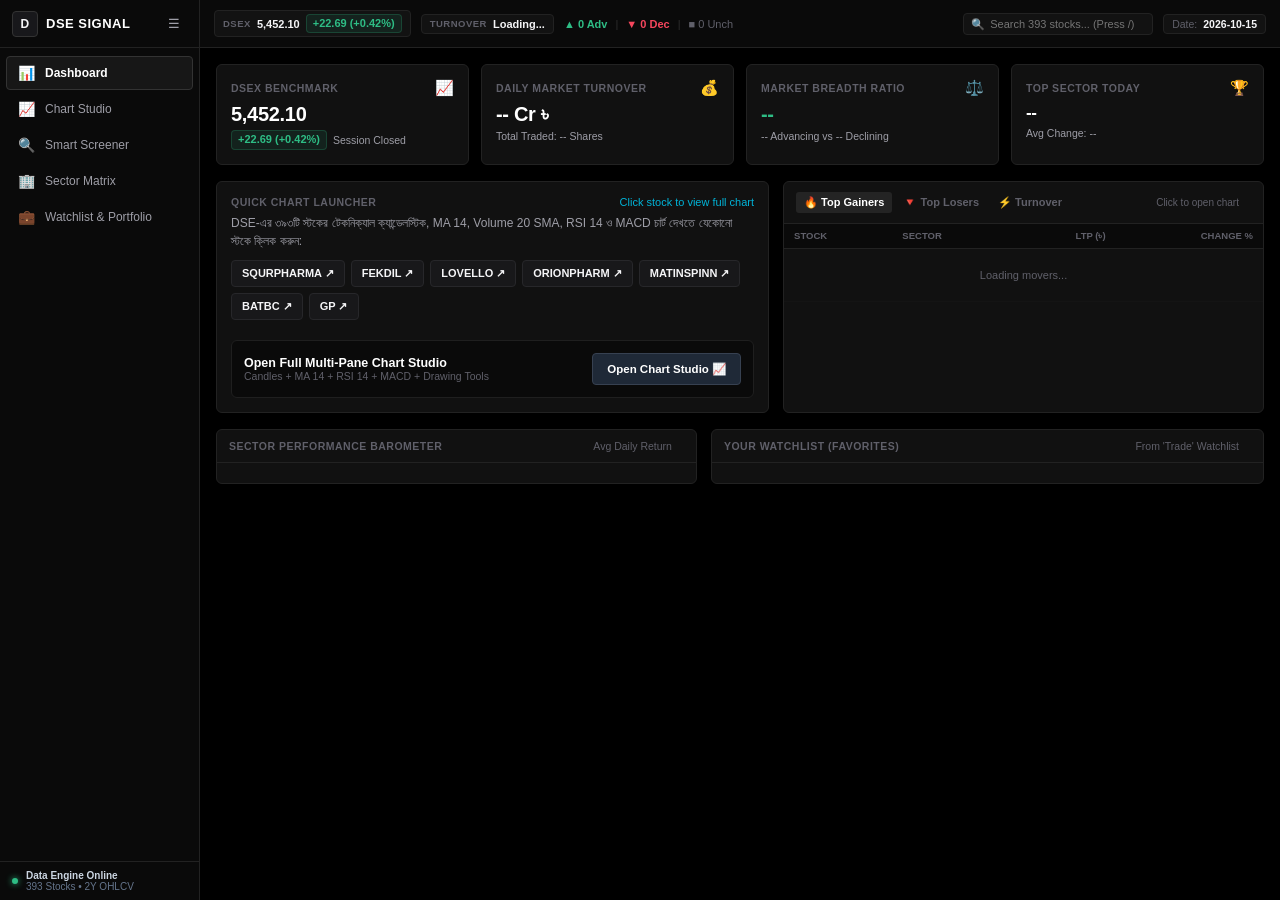
==== app/index.html @ 6538e246 "feat: initial commit - DSE Signal Pro institutional trading & charting platform" ====
<!DOCTYPE html>
<html lang="en">
<head>
  <meta charset="UTF-8">
  <meta name="viewport" content="width=device-width, initial-scale=1.0">
  <title>DSE Signal Pro — Analytics, Dashboard & Multi-Pane Charting</title>
  <link rel="stylesheet" href="css/style.css?v=16">
  <!-- Offline Standalone Lightweight Charts by TradingView -->
  <script src="js/lightweight-charts.standalone.production.js"></script>
</head>
<body>

  <!-- 1. Master Global Navigation Sidebar (Left) -->
  <aside class="sidebar" id="sidebar">
    <div class="sidebar-header">
      <div class="brand">
        <div class="brand-icon">D</div>
        <div class="brand-text">DSE SIGNAL</div>
      </div>
      <button class="collapse-btn" id="collapseBtn" title="Toggle Navigation Sidebar">☰</button>
    </div>

    <nav class="nav-menu">
      <!-- PAGE 1: DASHBOARD -->
      <div class="nav-item active" data-page="dashboard">
        <span class="nav-icon">📊</span>
        <span class="nav-text">Dashboard</span>
      </div>
      <!-- PAGE 2: CHART STUDIO -->
      <div class="nav-item" data-page="chart">
        <span class="nav-icon">📈</span>
        <span class="nav-text">Chart Studio</span>
      </div>
      <!-- PAGE 3: SMART SCREENER -->
      <div class="nav-item" data-page="screener">
        <span class="nav-icon">🔍</span>
        <span class="nav-text">Smart Screener</span>
      </div>
      <!-- PAGE 4: SECTOR MATRIX -->
      <div class="nav-item" data-page="sectors">
        <span class="nav-icon">🏢</span>
        <span class="nav-text">Sector Matrix</span>
      </div>
      <!-- PAGE 5: WATCHLIST & PORTFOLIO -->
      <div class="nav-item" data-page="portfolio">
        <span class="nav-icon">💼</span>
        <span class="nav-text">Watchlist & Portfolio</span>
      </div>
    </nav>

    <div class="sidebar-footer">
      <div class="status-dot"></div>
      <div class="footer-text">
        <span style="font-weight: 600; color: #cbd5e1;">Data Engine Online</span>
        <div style="font-size: 10px; color: #64748b;">393 Stocks • 2Y OHLCV</div>
      </div>
    </div>
  </aside>

  <!-- 2. Main Wrapper -->
  <div class="main-wrapper">
    
    <!-- Top Header Ribbon -->
    <header class="top-header">
      <div class="market-ribbon">
        <div class="pill-card">
          <span class="pill-title">DSEX</span>
          <span class="pill-val" id="dsexVal">5,452.10</span>
          <span class="pill-change green" id="dsexChange">+22.69 (+0.42%)</span>
        </div>

        <div class="pill-card">
          <span class="pill-title">TURNOVER</span>
          <span class="pill-val" id="turnoverVal">Loading...</span>
        </div>

        <div class="breadth-bar">
          <div class="breadth-item green">
            <span>▲</span> <span id="advCount">0</span> Adv
          </div>
          <span style="color: var(--border-light)">|</span>
          <div class="breadth-item red">
            <span>▼</span> <span id="decCount">0</span> Dec
          </div>
          <span style="color: var(--border-light)">|</span>
          <div class="breadth-item neutral">
            <span>■</span> <span id="unchCount">0</span> Unch
          </div>
        </div>
      </div>

      <div class="header-right">
        <div class="search-box">
          <span class="search-icon">🔍</span>
          <input type="text" id="globalSearch" placeholder="Search 393 stocks... (Press /)">
        </div>

        <!-- Right Watchlist Drawer Toggle Button (Only on Chart Page) -->
        <button class="drawer-toggle-btn" id="drawerToggleBtn" title="Hide/Unhide Right Watchlist Panel">
          <span>📑 Panel</span>
          <span id="drawerToggleIcon">⫸</span>
        </button>

        <div class="pill-card" style="font-size: 10.5px; padding: 3px 8px;">
          <span style="color: var(--text-dim);">Date:</span>
          <span style="font-weight: 600; color: var(--text-main);" id="marketDate">2026-10-15</span>
        </div>
      </div>
    </header>

    <!-- 3. Modular Content Area -->
    <main class="content-area">
      
      <!-- ========================================================
           PAGE 1: EXECUTIVE MARKET DASHBOARD
           ======================================================== -->
      <section class="page-view active" id="page-dashboard">
        <div class="dashboard-scrollable">
          
          <!-- Top Hero Stats Grid -->
          <div class="dash-hero-grid">
            <div class="dash-card">
              <div class="dash-card-header">
                <span class="dash-card-title">DSEX Benchmark</span>
                <span class="dash-card-icon">📈</span>
              </div>
              <div class="dash-card-value">5,452.10</div>
              <div class="dash-card-sub">
                <span class="pill-change green">+22.69 (+0.42%)</span>
                <span>Session Closed</span>
              </div>
            </div>

            <div class="dash-card">
              <div class="dash-card-header">
                <span class="dash-card-title">Daily Market Turnover</span>
                <span class="dash-card-icon">💰</span>
              </div>
              <div class="dash-card-value" id="cardTurnover">-- Cr ৳</div>
              <div class="dash-card-sub" id="cardVolume">Total Traded: -- Shares</div>
            </div>

            <div class="dash-card">
              <div class="dash-card-header">
                <span class="dash-card-title">Market Breadth Ratio</span>
                <span class="dash-card-icon">⚖️</span>
              </div>
              <div class="dash-card-value" id="cardRatio" style="color: var(--color-green);">--</div>
              <div class="dash-card-sub" id="cardBreadthDetail">-- Advancing vs -- Declining</div>
            </div>

            <div class="dash-card">
              <div class="dash-card-header">
                <span class="dash-card-title">Top Sector Today</span>
                <span class="dash-card-icon">🏆</span>
              </div>
              <div class="dash-card-value" id="cardTopSector" style="font-size: 17px;">--</div>
              <div class="dash-card-sub" id="cardTopSectorDetail">Avg Change: --</div>
            </div>
          </div>

          <!-- Middle Row: Market Overview & Top Movers -->
          <div class="dash-mid-grid">
            
            <!-- Quick Trend Banner / Jump to Chart Studio Card -->
            <div class="dash-card" style="display: flex; flex-direction: column; justify-content: space-between;">
              <div>
                <div class="dash-card-header">
                  <span class="dash-card-title">Quick Chart Launcher</span>
                  <span style="font-size: 11px; color: var(--color-ma14);">Click stock to view full chart</span>
                </div>
                <p style="font-size: 12px; color: var(--text-muted); margin-top: 4px; line-height: 1.5;">
                  DSE-এর ৩৯৩টি স্টকের টেকনিক্যাল ক্যান্ডেলস্টিক, MA 14, Volume 20 SMA, RSI 14 ও MACD চার্ট দেখতে যেকোনো স্টকে ক্লিক করুন:
                </p>
                <div class="quick-jump-pills" id="dashQuickPills">
                  <button class="dash-pill-btn" data-sym="SQURPHARMA">SQURPHARMA ↗</button>
                  <button class="dash-pill-btn" data-sym="FEKDIL">FEKDIL ↗</button>
                  <button class="dash-pill-btn" data-sym="LOVELLO">LOVELLO ↗</button>
                  <button class="dash-pill-btn" data-sym="ORIONPHARM">ORIONPHARM ↗</button>
                  <button class="dash-pill-btn" data-sym="MATINSPINN">MATINSPINN ↗</button>
                  <button class="dash-pill-btn" data-sym="BATBC">BATBC ↗</button>
                  <button class="dash-pill-btn" data-sym="GP">GP ↗</button>
                </div>
              </div>

              <div style="margin-top: 20px; padding: 12px; background: #0a0a0a; border: 1px solid #1f1f1f; border-radius: 6px; display: flex; justify-content: space-between; align-items: center;">
                <div>
                  <div style="font-size: 12.5px; font-weight: 700; color: #fff;">Open Full Multi-Pane Chart Studio</div>
                  <div style="font-size: 10.5px; color: var(--text-dim);">Candles + MA 14 + RSI 14 + MACD + Drawing Tools</div>
                </div>
                <button class="btn-primary" id="openChartStudioBtn">Open Chart Studio 📈</button>
              </div>
            </div>

            <!-- Top Movers Table Card -->
            <div class="dash-card" style="padding: 0;">
              <div class="movers-header">
                <div class="movers-tabs">
                  <button class="movers-tab active" data-tab="gainers">🔥 Top Gainers</button>
                  <button class="movers-tab" data-tab="losers">🔻 Top Losers</button>
                  <button class="movers-tab" data-tab="active">⚡ Turnover</button>
                </div>
                <span style="font-size: 10px; color: var(--text-dim); margin-right: 12px;">Click to open chart</span>
              </div>

              <div style="max-height: 290px; overflow-y: auto;">
                <table class="drawer-table">
                  <thead>
                    <tr>
                      <th>Stock</th>
                      <th>Sector</th>
                      <th style="text-align: right;">LTP (৳)</th>
                      <th style="text-align: right;">Change %</th>
                    </tr>
                  </thead>
                  <tbody id="dashMoversTableBody">
                    <tr><td colspan="4" style="text-align: center; color: var(--text-dim); padding: 20px;">Loading movers...</td></tr>
                  </tbody>
                </table>
              </div>
            </div>

          </div>

          <!-- Bottom Row: Sector Barometer + Favorites Watchlist -->
          <div class="dash-bottom-grid">
            
            <!-- Sector Barometer -->
            <div class="dash-card" style="padding: 0;">
              <div class="movers-header">
                <span class="dash-card-title">Sector Performance Barometer</span>
                <span style="font-size: 10.5px; color: var(--text-dim); margin-right: 12px;">Avg Daily Return</span>
              </div>
              <div style="max-height: 250px; overflow-y: auto;" id="sectorsBarList">
                <!-- Injected via JavaScript -->
              </div>
            </div>

            <!-- Favorites Watchlist Grid -->
            <div class="dash-card" style="padding: 0;">
              <div class="movers-header">
                <span class="dash-card-title">Your Watchlist (Favorites)</span>
                <span style="font-size: 10.5px; color: var(--text-dim); margin-right: 12px;">From 'Trade' Watchlist</span>
              </div>
              <div class="fav-grid" id="favoritesGrid">
                <!-- Injected via JavaScript -->
              </div>
            </div>

          </div>

        </div>
      </section>

      <!-- ========================================================
           PAGE 2: EXACT STOCKNOW-STYLE MULTI-PANE CHART STUDIO
           ======================================================== -->
      <section class="page-view" id="page-chart">
        <div class="stocknow-workspace">
          
          <!-- Drawing Toolbar (Vertical Rail on Left of Chart - StockNow Style) -->
          <div class="chart-draw-toolbar" id="drawToolbar">
            <button class="draw-btn active" data-tool="crosshair" title="Crosshair [┼]">┼</button>
            <button class="draw-btn" data-tool="trendline" title="Trend Line [╱]">╱</button>
            <button class="draw-btn" data-tool="horzline" title="Horizontal Line [―]">―</button>
            <button class="draw-btn" data-tool="fib" title="Pitchfork / Fibonacci [⋔]">⋔</button>
            <button class="draw-btn" data-tool="brush" title="Brush / Box [🖌️]">🖌️</button>
            <button class="draw-btn" data-tool="text" title="Text Annotation [T]">T</button>
            <button class="draw-btn" data-tool="measure" title="Measure Ruler [📏]">📏</button>
            <button class="draw-btn" data-tool="zoom" title="Zoom In [🔍]">🔍</button>
            <div class="draw-divider"></div>
            <button class="draw-btn" id="magnetBtn" title="Magnet Mode [🧲]">🧲</button>
            <button class="draw-btn" id="lockBtn" title="Lock All [🔒]">🔒</button>
            <button class="draw-btn" id="hideDrawBtn" title="Hide Drawings [👁️]">👁️</button>
            <button class="draw-btn" id="clearDrawBtn" title="Clear All Drawings [🗑️]">🗑️</button>
          </div>

          <!-- Main Multi-Pane Chart Stage -->
          <div class="chart-main-stage">
            
            <!-- Top Readout Bar (StockNow Style) -->
            <div class="chart-header-bar">
              <div class="chart-symbol-group">
                <span class="symbol-badge" id="chartSymbol">GP</span>
                <span class="pill-change green" id="chartBadge">--</span>
                <span class="interval-badge" id="chartTimeframeTag">D</span>
                <span style="font-size: 13px; color: var(--text-dim); cursor: pointer;" title="Compare Symbol">+</span>
                <span style="font-size: 13px; color: var(--text-dim); cursor: pointer;" title="Candle Style">🕯️</span>
                <span style="font-size: 11px; color: #cbd5e1; background: #1a1a1a; padding: 2px 8px; border-radius: 4px; border: 1px solid #282828; cursor: pointer;"><i>fx</i> Indicators</span>
                <span style="font-size: 10.5px; color: var(--text-dim); cursor: pointer;">Unadjusted</span>
                <span style="font-size: 10px; background: rgba(34, 197, 94, 0.2); color: #4ade80; border: 1px solid rgba(34, 197, 94, 0.3); padding: 2px 8px; border-radius: 12px; font-weight: 600;">Skill Test</span>
              </div>

              <!-- Timeframe Selector -->
              <div class="tf-selector">
                <button class="tf-btn" data-range="1M">1M</button>
                <button class="tf-btn" data-range="3M">3M</button>
                <button class="tf-btn" data-range="6M">6M</button>
                <button class="tf-btn" data-range="1Y">1Y</button>
                <button class="tf-btn active" data-range="ALL">ALL (2Y)</button>
              </div>
            </div>

            <!-- Analyst 6-Pillar Decision Deck (StockNow & Institutional Grade) -->
            <div class="chart-analyst-deck" id="chartAnalystDeck">
              <div class="deck-left">
                <span class="deck-label">ANALYST VERDICT:</span>
                <span class="verdict-badge verdict-wait" id="deckVerdictBadge">⏳ WAIT</span>
                <span class="badge-cat badge-cat-a" id="deckCategoryBadge">CAT A</span>
                <div class="deck-plan" id="deckTradePlan">
                  <span class="plan-item">Entry: <b id="deckEntry">--</b></span>
                  <span class="plan-item sl">SL: <b id="deckSL">--</b></span>
                  <span class="plan-item t1">T1: <b id="deckT1">--</b></span>
                  <span class="plan-item rrr">RRR: <b id="deckRRR">--</b></span>
                </div>
              </div>
              <div class="deck-center" id="deckRationaleBlock" title="Click to view full 6-pillar analysis">
                <span class="rationale-text" id="deckRationaleBn">মার্কেট ও সেক্টর অনুযায়ী প্রাতিষ্ঠানিক অ্যানালিসিস লোড হচ্ছে...</span>
              </div>
              <div class="deck-right">
                <button class="deck-action-btn active" id="togglePlanLinesBtn" title="Toggle Stop-Loss & Target Guide Lines on Chart">🎯 Trade Lines: ON</button>
              </div>
            </div>

            <!-- 3 Stacked Synchronized Chart Panes -->
            <div class="panes-stack-container" id="panesStack">
              
              <!-- Pane 1: Main Candlestick + MA 14 + Volume & Volume 20 SMA -->
              <div class="pane-wrapper" id="panePriceWrapper">
                <!-- Floating StockNow In-Canvas Legend -->
                <div class="pane-legend" id="legendPrice">
                  <div class="legend-line-1">
                    <span class="legend-sym" id="legSymbol">GP</span>
                    <span class="legend-source">• StockNow • 1D</span>
                    <span class="legend-dot green" id="legDot">●</span>
                    <span>O <b id="legO">--</b></span>
                    <span>H <b id="legH">--</b></span>
                    <span>L <b id="legL">--</b></span>
                    <span>C <b id="legC">--</b></span>
                    <span class="pill-change green" id="legChgBadge">--</span>
                    <span>Vol <b id="legVol">--</b></span>
                  </div>
                  <div class="legend-line-2">
                    <span style="color: #64748b;">Volume 20 SMA</span>
                    <span style="color: #26a69a; font-weight: 600;" id="legVolVal">--</span>
                    <span style="color: #00b4d8; font-weight: 600;" id="legVolSMA">--</span>
                  </div>
                  <div class="legend-line-3">
                    <span style="color: #64748b;">MA 14 close 0</span>
                    <span style="color: #00b4d8; font-weight: 600;" id="legMA14">--</span>
                  </div>
                </div>

                <div class="pane-canvas" id="canvasPrice"></div>
                <!-- Drawing Overlay Canvas -->
                <canvas id="drawingCanvas"></canvas>
              </div>

              <!-- Horizontal Resizer Splitter: Price & RSI -->
              <div class="pane-resizer" id="resizerPriceRSI" data-resizer="price-rsi" title="Drag to resize Price and RSI charts"></div>

              <!-- Pane 2: RSI 14 Panel -->
              <div class="pane-wrapper" id="paneRSIWrapper">
                <div class="pane-legend" id="legendRSI">
                  <div class="legend-line-1">
                    <span style="color: #ab47bc; font-weight: 700;">RSI 14</span>
                    <span style="color: #ab47bc; font-weight: 700;" id="legRSI">--</span>
                    <span style="color: #475569; font-size: 10px;">[70.00 Overbought / 30.00 Oversold]</span>
                  </div>
                </div>
                <div class="pane-canvas" id="canvasRSI"></div>
              </div>

              <!-- Horizontal Resizer Splitter: RSI & MACD -->
              <div class="pane-resizer" id="resizerRSIMACD" data-resizer="rsi-macd" title="Drag to resize RSI and MACD charts"></div>

              <!-- Pane 3: MACD (12, 26, 9 EMA) Panel -->
              <div class="pane-wrapper" id="paneMACDWrapper">
                <div class="pane-legend" id="legendMACD">
                  <div class="legend-line-1">
                    <span style="color: #94a3b8; font-weight: 600;">MACD 12 26 close 9 EMA EMA</span>
                    <span style="color: #26a69a; font-weight: 700;" id="legMACDHist">--</span>
                    <span style="color: #2962ff; font-weight: 700;" id="legMACDLine">--</span>
                    <span style="color: #ff6d00; font-weight: 700;" id="legMACDSig">--</span>
                  </div>
                </div>
                <div class="pane-canvas" id="canvasMACD"></div>
              </div>

            </div>

          </div>

          <!-- Vertical Resizer Handle for Watchlist Drawer -->
          <div class="drawer-resizer" id="drawerResizer" title="Drag to resize Watchlist drawer"></div>

          <!-- Right Interactive Market Drawer (StockNow Favorites) -->
          <aside class="market-drawer" id="marketDrawer">
            <!-- Header matching Image 2 -->
            <div style="padding: 10px 14px; border-bottom: 1px solid var(--border-color); background: #0e0e10; display: flex; justify-content: space-between; align-items: center;">
              <div style="display: flex; align-items: center; gap: 6px;">
                <span style="color: #ef4444; font-size: 13px;">❤️</span>
                <span style="font-weight: 700; color: #fff; font-size: 13px;">Favorites</span>
              </div>
              <select id="drawerFolderSelect" class="screener-select" style="padding: 3px 6px; font-size: 11px;">
                <option value="Trade">Trade ▾</option>
                <option value="up trend">up trend ▾</option>
                <option value="SME">SME ▾</option>
                <option value="AI Watchlist">AI Watchlist ▾</option>
              </select>
            </div>

            <div style="padding: 4px 14px; background: #0a0a0c; font-size: 10px; color: var(--text-dim); border-bottom: 1px solid #1a1a1a;">
              <span>trading stock</span>
            </div>

            <!-- Drawer Tabs -->
            <div class="drawer-tabs">
              <button class="drawer-tab active" data-tab="favorites">Favorites</button>
              <button class="drawer-tab" data-tab="gainers">Gainers</button>
              <button class="drawer-tab" data-tab="active">Turnover</button>
              <button class="drawer-tab" data-tab="all">All 393</button>
            </div>

            <div class="drawer-content">
              <table class="drawer-table">
                <thead id="drawerTableHead">
                  <tr>
                    <th>Code</th>
                    <th>Sector</th>
                    <th style="text-align: right;">Last (৳)</th>
                    <th style="text-align: right;">Ch%</th>
                  </tr>
                </thead>
                <tbody id="drawerTableBody">
                  <tr><td colspan="4" style="text-align: center; color: var(--text-dim); padding: 30px;">Loading market list...</td></tr>
                </tbody>
              </table>
            </div>

            <!-- Bottom Folder Links matching Image 2 -->
            <div style="padding: 8px 12px; background: #0c0c0e; border-top: 1px solid #1a1a1a; display: flex; flex-direction: column; gap: 4px; font-size: 10.5px; color: var(--text-dim);">
              <span style="cursor: pointer;" class="drawer-subfolder" data-f="up trend">📁 up trend</span>
              <span style="cursor: pointer;" class="drawer-subfolder" data-f="SME">📁 SME</span>
              <span style="cursor: pointer;" class="drawer-subfolder" data-f="AI Watchlist">📁 AI Watchlist</span>
            </div>
          </aside>

        </div>
      </section>

      <!-- PAGE 3: SMART SCREENER -->
      <section class="page-view" id="page-screener">
        <div class="screener-scrollable">
          
          <!-- Header Banner -->
          <div class="screener-header-card">
            <div class="screener-title-block">
              <h1><span>🔍</span> Smart Screener & Strategy Scanner</h1>
              <p>DSE-এর ৩৯৩টি লিস্টেড স্টকের রিয়েল-টাইম টেকনিক্যাল স্ট্র্যাটেজি স্ক্যানার — MACD, RSI, Volume Surge ও Moving Average ফিল্টার</p>
            </div>
            <button class="btn-primary" id="refreshScreenerBtn" style="font-size: 11px; padding: 6px 12px;">🔄 Refresh Scanner</button>
          </div>

          <!-- Strategy Quick Filters Grid (Analyst Verdicts & Core Strategies) -->
          <div class="screener-stats-grid">
            <div class="strategy-card active" data-strategy="all">
              <div class="strategy-header">
                <span class="strategy-title">All Stocks</span>
                <span>📋</span>
              </div>
              <div class="strategy-count" id="countAll">392</div>
              <div class="strategy-desc">Total DSE Master Universe</div>
            </div>

            <div class="strategy-card" data-strategy="BUY_SETUP" style="border-left: 3px solid #2ebd85;">
              <div class="strategy-header">
                <span class="strategy-title" style="color: #2ebd85;">🟢 BUY SETUP</span>
                <span>🔥</span>
              </div>
              <div class="strategy-count" id="countBuySetup" style="color: #2ebd85;">0</div>
              <div class="strategy-desc">RRR ≥ 1:2.0 • Non-Z • Confluence</div>
            </div>

            <div class="strategy-card" data-strategy="WAIT" style="border-left: 3px solid #fbbf24;">
              <div class="strategy-header">
                <span class="strategy-title" style="color: #fbbf24;">⏳ WAIT / MONITOR</span>
                <span>👀</span>
              </div>
              <div class="strategy-count" id="countWait" style="color: #fbbf24;">0</div>
              <div class="strategy-desc">Overbought / Awaiting Dip</div>
            </div>

            <div class="strategy-card" data-strategy="AVOID" style="border-left: 3px solid #f6465d;">
              <div class="strategy-header">
                <span class="strategy-title" style="color: #f6465d;">⛔ AVOID</span>
                <span>🛑</span>
              </div>
              <div class="strategy-count" id="countAvoid" style="color: #f6465d;">0</div>
              <div class="strategy-desc">Z-Category & Bearish Traps</div>
            </div>

            <div class="strategy-card" data-strategy="CAT_A">
              <div class="strategy-header">
                <span class="strategy-title">🏛️ Category A</span>
                <span>💎</span>
              </div>
              <div class="strategy-count" id="countCatA" style="color: #818cf8;">0</div>
              <div class="strategy-desc">Top Fundamental Quality (≥10% Div)</div>
            </div>

            <div class="strategy-card" data-strategy="VOL_SURGE">
              <div class="strategy-header">
                <span class="strategy-title">Volume Surge</span>
                <span>🚀</span>
              </div>
              <div class="strategy-count" id="countVolSurge" style="color: #fb923c;">0</div>
              <div class="strategy-desc">≥ 1.8x of 20-Day Vol SMA</div>
            </div>
          </div>

          <!-- Controls & Filters Bar -->
          <div class="screener-controls-bar">
            <div class="screener-filters-group">
              <input type="text" id="screenerSearchInput" class="screener-input" placeholder="Search symbol or company name...">
              
              <select id="screenerSectorSelect" class="screener-select">
                <option value="ALL">All Sectors (22)</option>
              </select>

              <select id="screenerVerdictSelect" class="screener-select">
                <option value="ALL">All Analyst Verdicts</option>
                <option value="BUY SETUP">🟢 BUY SETUP Only</option>
                <option value="WAIT">⏳ WAIT Only</option>
                <option value="AVOID">⛔ AVOID Only</option>
              </select>

              <select id="screenerCategorySelect" class="screener-select">
                <option value="ALL">All Categories (A/B/Z)</option>
                <option value="A">Category A (High Quality)</option>
                <option value="B">Category B (Regular)</option>
                <option value="Z">Category Z (Disqualified)</option>
              </select>

              <select id="screenerSortSelect" class="screener-select">
                <option value="turnover">Sort: Highest Turnover</option>
                <option value="rrr_desc">Sort: Highest RRR Ratio</option>
                <option value="vol_ratio">Sort: Volume Surge Ratio</option>
                <option value="change_desc">Sort: Top Gainers (%)</option>
                <option value="change_asc">Sort: Top Losers (%)</option>
                <option value="rsi_asc">Sort: RSI Low → High</option>
                <option value="symbol">Sort: Symbol (A-Z)</option>
              </select>
            </div>

            <div class="screener-match-badge" id="screenerMatchBadge">
              Showing <b id="matchCount">--</b> of <b id="totalScreenerCount">--</b> stocks
            </div>
          </div>

          <!-- Interactive Screener Data Table -->
          <div class="screener-table-container">
            <table class="screener-table">
              <thead>
                <tr>
                  <th style="width: 150px;">Security</th>
                  <th>Verdict</th>
                  <th style="min-width: 170px;">Trade Plan (Entry | SL | T1)</th>
                  <th style="text-align: center;">RRR</th>
                  <th>Sector</th>
                  <th style="text-align: right;">LTP (৳)</th>
                  <th style="text-align: right;">Change %</th>
                  <th style="text-align: right;">Vol Ratio</th>
                  <th style="text-align: right;">Turnover (Cr)</th>
                  <th style="text-align: right;">RSI (14)</th>
                  <th style="min-width: 220px;">Institutional Rationale (বাংলা)</th>
                  <th style="text-align: center;">Action</th>
                </tr>
              </thead>
              <tbody id="screenerTableBody">
                <tr>
                  <td colspan="12" style="text-align: center; color: var(--text-dim); padding: 40px;">
                    Running 6-pillar algorithmic scanner...
                  </td>
                </tr>
              </tbody>
            </table>
          </div>

        </div>
      </section>

      <!-- PAGE 4: SECTOR MATRIX & DEEP DIVE -->
      <section class="page-view" id="page-sectors">
        <div class="sectors-scrollable">
          
          <!-- Hero Header Card -->
          <div class="sectors-hero-card">
            <div class="sectors-title-block">
              <h1><span>🏢</span> Sector Matrix & Deep Dive</h1>
              <p>DSE-এর ২২টি খাতের রিয়েল-টাইম পারফরম্যান্স হিটম্যাপ ও সেক্টর-ওয়াইজ পিয়ার স্টক বিশ্লেষণ</p>
            </div>

            <div style="display: flex; align-items: center; gap: 10px;">
              <span style="font-size: 11px; color: var(--text-dim);">Sort Sectors:</span>
              <select id="sectorMatrixSort" class="screener-select" style="min-width: 170px;">
                <option value="turnover">Highest Turnover (Cr)</option>
                <option value="gainers">Best Daily Return (%)</option>
                <option value="losers">Most Declining (%)</option>
                <option value="count">Most Securities Listed</option>
              </select>
            </div>
          </div>

          <!-- Sector Matrix 22 Tiles Grid -->
          <div class="sector-matrix-grid" id="sectorMatrixGrid">
            <!-- Dynamically populated via JS -->
          </div>

          <!-- Selected Sector Deep Dive Drilldown Table -->
          <div class="sector-drilldown-card" id="sectorDrilldownSection">
            <div class="sector-drilldown-header">
              <div>
                <div class="sector-drilldown-title" id="drilldownSectorTitle">
                  <span>🏢</span>
                  <span id="drilldownSectorName">Pharmaceuticals & Chemicals</span>
                  <span class="pill-change green" id="drilldownSectorBadge">+0.85%</span>
                </div>
                <div class="sector-drilldown-meta" style="margin-top: 5px;">
                  <span>Securities: <b id="drilldownCount">--</b></span>
                  <span>Turnover: <b id="drilldownTurnover">-- Cr ৳</b></span>
                  <span>Breadth: <b id="drilldownBreadth">-- Adv / -- Dec</b></span>
                </div>
              </div>

              <!-- In-sector stock search -->
              <div style="display: flex; align-items: center; gap: 8px;">
                <input type="text" id="drilldownSearch" class="screener-input" placeholder="Search stocks in this sector..." style="min-width: 220px;">
              </div>
            </div>

            <!-- In-Sector Stocks Table -->
            <div style="overflow-x: auto;">
              <table class="screener-table">
                <thead>
                  <tr>
                    <th style="width: 180px;">Stock</th>
                    <th style="text-align: right;">LTP (৳)</th>
                    <th style="text-align: right;">Change %</th>
                    <th style="text-align: right;">Volume</th>
                    <th style="text-align: right;">Turnover (Cr)</th>
                    <th style="text-align: right;">RSI (14)</th>
                    <th style="text-align: right;">MA 14 (৳)</th>
                    <th>Signals</th>
                    <th style="text-align: center;">Action</th>
                  </tr>
                </thead>
                <tbody id="drilldownTableBody">
                  <tr>
                    <td colspan="9" style="text-align: center; color: var(--text-dim); padding: 30px;">
                      Select a sector above to view its stocks.
                    </td>
                  </tr>
                </tbody>
              </table>
            </div>
          </div>

        </div>
      </section>

      <!-- PAGE 5: WATCHLIST & PORTFOLIO MANAGER -->
      <section class="page-view" id="page-portfolio">
        <div class="portfolio-scrollable">
          
          <!-- Top Switcher & Header Bar -->
          <div class="sectors-hero-card">
            <div class="sectors-title-block">
              <h1><span>💼</span> Watchlist & Portfolio Manager</h1>
              <p>আপনার কাস্টম ওয়াচলিস্ট ফোল্ডার (Trade, up trend, SME, AI Watchlist) ও লাইভ পোর্টফোলিও ট্র্যাকার</p>
            </div>

            <!-- Subnav Tabs -->
            <div class="portfolio-subnav">
              <button class="portfolio-subnav-btn active" id="tabWatchlistsBtn" data-view="watchlists">📋 My Watchlists</button>
              <button class="portfolio-subnav-btn" id="tabPortfolioBtn" data-view="portfolio">💼 Portfolio Tracker</button>
            </div>
          </div>

          <!-- ==============================================
               SUB-VIEW 1: CUSTOM WATCHLIST FOLDERS
               ============================================== -->
          <div id="viewWatchlistsContainer" style="display: flex; flex-direction: column; gap: 14px;">
            
            <!-- Folder Selector Row -->
            <div style="background: #111; border: 1px solid var(--border-color); border-radius: 6px; padding: 12px 16px; display: flex; justify-content: space-between; align-items: center; flex-wrap: wrap; gap: 10px;">
              <div class="folder-tabs-row" id="watchlistFoldersRow">
                <!-- Dynamically populated folder tabs: Trade, up trend, SME, AI Watchlist -->
              </div>

              <!-- Add Stock to Current Folder -->
              <div style="display: flex; align-items: center; gap: 8px;">
                <input type="text" id="addStockInput" class="screener-input" placeholder="Type symbol to add (e.g. SQURPHARMA)..." style="min-width: 240px; text-transform: uppercase;">
                <button class="btn-primary" id="addStockBtn" style="font-size: 11px; padding: 6px 12px;">+ Add to Folder</button>
              </div>
            </div>

            <!-- Folder Table Container -->
            <div class="screener-table-container">
              <div style="padding: 10px 14px; background: #141414; border-bottom: 1px solid var(--border-color); display: flex; justify-content: space-between; align-items: center;">
                <div style="font-size: 12px; font-weight: 700; color: #fff;" id="activeFolderNameTitle">Folder: Trade</div>
                <div style="font-size: 11px; color: var(--text-dim);" id="activeFolderStockCount">0 Stocks</div>
              </div>

              <div style="overflow-x: auto;">
                <table class="screener-table">
                  <thead>
                    <tr>
                      <th style="width: 170px;">Security</th>
                      <th>Sector</th>
                      <th style="text-align: right;">LTP (৳)</th>
                      <th style="text-align: right;">Change %</th>
                      <th style="text-align: right;">Volume</th>
                      <th style="text-align: right;">Turnover (Cr)</th>
                      <th style="text-align: right;">RSI (14)</th>
                      <th style="text-align: right;">MA 14 (৳)</th>
                      <th>Signals</th>
                      <th style="text-align: center; width: 130px;">Action</th>
                    </tr>
                  </thead>
                  <tbody id="watchlistTableBody">
                    <tr><td colspan="10" style="text-align: center; color: var(--text-dim); padding: 30px;">Loading watchlist...</td></tr>
                  </tbody>
                </table>
              </div>
            </div>

          </div>

          <!-- ==============================================
               SUB-VIEW 2: PORTFOLIO & HOLDINGS TRACKER
               ============================================== -->
          <div id="viewPortfolioContainer" style="display: none; flex-direction: column; gap: 14px;">
            
            <!-- Hero Stats Grid -->
            <div class="portfolio-hero-grid">
              <div class="dash-card">
                <div class="dash-card-header">
                  <span class="dash-card-title">Portfolio Value</span>
                  <span class="dash-card-icon">💰</span>
                </div>
                <div class="dash-card-value" id="portTotalValue">৳ 0.00</div>
                <div class="dash-card-sub" id="portStockCount">0 Holdings Active</div>
              </div>

              <div class="dash-card">
                <div class="dash-card-header">
                  <span class="dash-card-title">Total Invested Cost</span>
                  <span class="dash-card-icon">🏦</span>
                </div>
                <div class="dash-card-value" id="portTotalCost">৳ 0.00</div>
                <div class="dash-card-sub">Principal Capital</div>
              </div>

              <div class="dash-card">
                <div class="dash-card-header">
                  <span class="dash-card-title">Unrealized Gain / Loss</span>
                  <span class="dash-card-icon">📊</span>
                </div>
                <div class="dash-card-value" id="portTotalProfit">৳ 0.00</div>
                <div class="dash-card-sub" id="portProfitPct">0.00% Overall</div>
              </div>

              <div class="dash-card">
                <div class="dash-card-header">
                  <span class="dash-card-title">Today's Daily Return</span>
                  <span class="dash-card-icon">⚡</span>
                </div>
                <div class="dash-card-value" id="portDailyProfit">৳ 0.00</div>
                <div class="dash-card-sub" id="portDailyPct">Based on today's session</div>
              </div>
            </div>

            <!-- Add Holding Form Bar -->
            <div class="holding-input-card">
              <span style="font-size: 11.5px; font-weight: 700; color: #fff;">+ Add Stock Holding:</span>
              <input type="text" id="holdingSymbolInput" class="screener-input" placeholder="Symbol (e.g. SQURPHARMA)" style="width: 170px; text-transform: uppercase;">
              <input type="number" id="holdingBuyPriceInput" class="screener-input" placeholder="Buy Price (৳)" style="width: 130px;" step="0.1">
              <input type="number" id="holdingQtyInput" class="screener-input" placeholder="Quantity (Shares)" style="width: 140px;" step="1">
              <button class="btn-primary" id="addHoldingBtn" style="font-size: 11px; padding: 6px 14px;">+ Record Buy</button>
            </div>

            <!-- Holdings Table Container -->
            <div class="screener-table-container">
              <div style="padding: 10px 14px; background: #141414; border-bottom: 1px solid var(--border-color); display: flex; justify-content: space-between; align-items: center;">
                <div style="font-size: 12px; font-weight: 700; color: #fff;">Current Portfolio Holdings</div>
                <div style="font-size: 10.5px; color: var(--text-dim);">Live prices synced with DSE master feed</div>
              </div>

              <div style="overflow-x: auto;">
                <table class="screener-table">
                  <thead>
                    <tr>
                      <th style="width: 160px;">Stock</th>
                      <th style="text-align: right;">Buy Price (৳)</th>
                      <th style="text-align: right;">Shares</th>
                      <th style="text-align: right;">Cost (৳)</th>
                      <th style="text-align: right;">LTP (৳)</th>
                      <th style="text-align: right;">Market Value (৳)</th>
                      <th style="text-align: right;">Unrealized P/L (৳)</th>
                      <th style="text-align: right;">Return (%)</th>
                      <th style="text-align: center; width: 120px;">Action</th>
                    </tr>
                  </thead>
                  <tbody id="holdingsTableBody">
                    <tr><td colspan="9" style="text-align: center; color: var(--text-dim); padding: 30px;">No holdings added yet.</td></tr>
                  </tbody>
                </table>
              </div>
            </div>

          </div>

        </div>
      </section>

    </main>
  </div>

  <script src="js/app.js?v=16"></script>
</body>
</html>
---- app/css/style.css ----
:root {
  /* Ultra-sleek Black & Ash (Charcoal) Minimalist Palette */
  --bg-primary: #000000;       /* Pure Black */
  --bg-secondary: #0a0a0a;     /* Deep Ash / Black */
  --bg-card: #121212;          /* Matte Charcoal Card */
  --bg-hover: #1a1a1a;         /* Subtle Ash Hover */
  --border-color: #222222;     /* Crisp Dark Ash Border */
  --border-light: #2e2e2e;     /* Light Ash Border */
  
  --text-main: #f5f5f7;        /* Crisp Ash White */
  --text-muted: #9e9ea7;       /* Medium Ash */
  --text-dim: #60606a;         /* Deep Ash */
  
  /* Refined Institutional Color Palette (Soothing & Balanced on Pure Black) */
  --color-green: #2ebd85;        /* Soothing Emerald Mint (Never piercing or neon) */
  --color-green-glow: rgba(46, 189, 133, 0.10); /* Soft subtle wash */
  --color-green-border: rgba(46, 189, 133, 0.22);
  
  --color-red: #f6465d;          /* Soothing Coral Rose (Never harsh or jarring) */
  --color-red-glow: rgba(246, 70, 93, 0.10);   /* Soft subtle wash */
  --color-red-border: rgba(246, 70, 93, 0.22);
  
  --color-ma14: #00b4d8;       /* StockNow Cyan MA 14 */
  --color-volsma: #38bdf8;     /* Cyan Volume SMA 20 */
  --color-rsi: #a855f7;        /* Purple RSI 14 */
  --color-macd: #3b82f6;       /* Blue MACD Line */
  --color-signal: #f97316;     /* Orange Signal Line */
  --color-hist-pos: #22d3ee;   /* Teal Cyan MACD Histogram Positive */
  --color-hist-neg: #f43f5e;   /* Red MACD Histogram Negative */
  
  --sidebar-width: 200px;
  --sidebar-collapsed-width: 56px;
  --header-height: 48px;
  --transition-fast: 0.15s ease;
}

* {
  margin: 0;
  padding: 0;
  box-sizing: border-box;
}

body {
  font-family: -apple-system, BlinkMacSystemFont, "Segoe UI", Roboto, "Helvetica Neue", Arial, sans-serif;
  background-color: var(--bg-primary);
  color: var(--text-main);
  height: 100vh;
  overflow: hidden;
  display: flex;
}

/* 1. Global Navigation Sidebar (Left) */
.sidebar {
  width: var(--sidebar-width);
  background-color: var(--bg-secondary);
  border-right: 1px solid var(--border-color);
  display: flex;
  flex-direction: column;
  transition: width var(--transition-fast);
  z-index: 100;
  user-select: none;
}

.sidebar.collapsed {
  width: var(--sidebar-collapsed-width);
}

.sidebar-header {
  height: var(--header-height);
  display: flex;
  align-items: center;
  justify-content: space-between;
  padding: 0 12px;
  border-bottom: 1px solid var(--border-color);
  background-color: var(--bg-secondary);
}

.brand {
  display: flex;
  align-items: center;
  gap: 8px;
  font-weight: 700;
  font-size: 13px;
  letter-spacing: 0.5px;
  color: #fff;
}

.brand-icon {
  width: 26px;
  height: 26px;
  background: #18181b;
  border: 1px solid #333;
  border-radius: 4px;
  display: flex;
  align-items: center;
  justify-content: center;
  font-weight: 800;
  font-size: 12px;
  color: #f5f5f7;
}

.sidebar.collapsed .brand-text {
  display: none;
}

.collapse-btn {
  background: transparent;
  border: 1px solid transparent;
  color: var(--text-muted);
  cursor: pointer;
  padding: 4px 6px;
  border-radius: 4px;
  font-size: 13px;
}

.collapse-btn:hover {
  background: var(--bg-hover);
  color: #fff;
}

.nav-menu {
  flex: 1;
  padding: 8px 6px;
  display: flex;
  flex-direction: column;
  gap: 2px;
}

.nav-item {
  display: flex;
  align-items: center;
  gap: 10px;
  padding: 8px 10px;
  border-radius: 4px;
  color: var(--text-muted);
  text-decoration: none;
  font-size: 12px;
  font-weight: 500;
  cursor: pointer;
  transition: all var(--transition-fast);
  border: 1px solid transparent;
}

.nav-item:hover {
  background-color: var(--bg-hover);
  color: #fff;
}

.nav-item.active {
  background-color: #171717;
  color: #ffffff;
  border-color: #333333;
  font-weight: 600;
}

.nav-icon {
  font-size: 14px;
  width: 18px;
  display: flex;
  justify-content: center;
}

.sidebar.collapsed .nav-text {
  display: none;
}

.sidebar-footer {
  padding: 8px 12px;
  border-top: 1px solid var(--border-color);
  font-size: 10px;
  color: var(--text-dim);
  display: flex;
  align-items: center;
  gap: 8px;
}

.status-dot {
  width: 6px;
  height: 6px;
  background-color: var(--color-green);
  border-radius: 50%;
  box-shadow: 0 0 6px var(--color-green);
}

.sidebar.collapsed .footer-text {
  display: none;
}

/* 2. Main Wrapper */
.main-wrapper {
  flex: 1;
  display: flex;
  flex-direction: column;
  overflow: hidden;
  background-color: var(--bg-primary);
}

/* 3. Top Header Ticker Ribbon */
.top-header {
  height: var(--header-height);
  background-color: var(--bg-secondary);
  border-bottom: 1px solid var(--border-color);
  display: flex;
  align-items: center;
  justify-content: space-between;
  padding: 0 14px;
  gap: 12px;
}

.market-ribbon {
  display: flex;
  align-items: center;
  gap: 10px;
  flex-wrap: nowrap;
}

.pill-card {
  display: flex;
  align-items: center;
  gap: 6px;
  background: var(--bg-card);
  padding: 3px 8px;
  border-radius: 4px;
  border: 1px solid var(--border-color);
  font-size: 11px;
}

.pill-title {
  font-weight: 600;
  color: var(--text-dim);
  text-transform: uppercase;
  font-size: 9.5px;
  letter-spacing: 0.5px;
}

.pill-val {
  font-weight: 700;
  color: var(--text-main);
}

.pill-change {
  font-weight: 600;
  padding: 2px 6px;
  border-radius: 4px;
  font-size: 11px;
  font-variant-numeric: tabular-nums;
  display: inline-flex;
  align-items: center;
  gap: 3px;
  line-height: 1.25;
}

.pill-change.green {
  background: var(--color-green-glow);
  color: var(--color-green);
  border: 1px solid var(--color-green-border);
}

.pill-change.red {
  background: var(--color-red-glow);
  color: var(--color-red);
  border: 1px solid var(--color-red-border);
}

.breadth-bar {
  display: flex;
  align-items: center;
  gap: 8px;
  font-size: 11px;
}

.breadth-item.green { color: var(--color-green); font-weight: 600; }
.breadth-item.red { color: var(--color-red); font-weight: 600; }
.breadth-item.neutral { color: var(--text-dim); }

.header-right {
  display: flex;
  align-items: center;
  gap: 10px;
}

.search-box {
  position: relative;
  width: 190px;
}

.search-box input {
  width: 100%;
  background: var(--bg-card);
  border: 1px solid var(--border-color);
  color: var(--text-main);
  padding: 4px 10px 4px 26px;
  border-radius: 4px;
  font-size: 11px;
  outline: none;
  transition: var(--transition-fast);
}

.search-box input:focus {
  border-color: #555555;
  width: 230px;
}

.search-icon {
  position: absolute;
  left: 8px;
  top: 50%;
  transform: translateY(-50%);
  color: var(--text-dim);
  font-size: 11px;
  pointer-events: none;
}

.drawer-toggle-btn {
  background: #18181a;
  border: 1px solid #333333;
  color: var(--text-main);
  padding: 4px 10px;
  border-radius: 4px;
  font-size: 11px;
  font-weight: 600;
  cursor: pointer;
  display: flex;
  align-items: center;
  gap: 6px;
  transition: var(--transition-fast);
}

.drawer-toggle-btn:hover {
  background: #27272a;
  border-color: #555;
}

/* 4. Content Area */
.content-area {
  flex: 1;
  overflow: hidden;
  position: relative;
  background-color: var(--bg-primary);
  display: flex;
}

.page-view {
  display: none;
  height: 100%;
  width: 100%;
  overflow: hidden;
}

.page-view.active {
  display: flex;
}

/* ========================================================
   STOCKNOW-STYLE MULTI-PANE CHART & WORKSPACE
   ======================================================== */

.stocknow-workspace {
  display: flex;
  width: 100%;
  height: 100%;
  overflow: hidden;
  background-color: #000000;
  position: relative;
}

/* Chart Drawing Toolbar (Left of Chart) */
.chart-draw-toolbar {
  width: 42px;
  background-color: #0a0a0a;
  border-right: 1px solid #1a1a1a;
  display: flex;
  flex-direction: column;
  align-items: center;
  padding: 8px 0;
  gap: 6px;
  user-select: none;
  z-index: 20;
}

.draw-btn {
  width: 30px;
  height: 30px;
  background: transparent;
  border: 1px solid transparent;
  border-radius: 4px;
  color: var(--text-muted);
  cursor: pointer;
  display: flex;
  align-items: center;
  justify-content: center;
  font-size: 14px;
  transition: var(--transition-fast);
}

.draw-btn:hover {
  background: #1f1f1f;
  color: #fff;
  border-color: #333;
}

.draw-btn.active {
  background: #27272a;
  color: #38bdf8;
  border-color: #38bdf8;
}

.draw-divider {
  width: 22px;
  height: 1px;
  background-color: #222;
  margin: 4px 0;
}

/* Left / Main Chart Stage */
.chart-main-stage {
  flex: 1;
  display: flex;
  flex-direction: column;
  height: 100%;
  overflow: hidden;
  background-color: #000000;
  position: relative;
}

/* Chart Header Bar */
.chart-header-bar {
  height: 36px;
  background-color: #080808;
  border-bottom: 1px solid #1a1a1a;
  display: flex;
  align-items: center;
  justify-content: space-between;
  padding: 0 10px;
  gap: 8px;
  user-select: none;
  font-size: 11px;
}

.chart-symbol-group {
  display: flex;
  align-items: center;
  gap: 8px;
}

.symbol-badge {
  font-size: 13.5px;
  font-weight: 800;
  color: #fff;
}

.interval-badge {
  color: var(--text-dim);
  font-size: 10.5px;
}

.chart-readout-group {
  display: flex;
  align-items: center;
  gap: 8px;
  font-size: 10.5px;
  color: var(--text-muted);
  overflow: hidden;
  white-space: nowrap;
}

.chart-readout-group span b {
  font-weight: 600;
  color: #fff;
}

.tag-cyan { color: var(--color-ma14) !important; }
.tag-cyan b { color: var(--color-ma14) !important; }
.tag-purple { color: var(--color-rsi) !important; }
.tag-purple b { color: var(--color-rsi) !important; }

.tf-selector {
  display: flex;
  align-items: center;
  gap: 2px;
}

.tf-btn {
  background: #141414;
  border: 1px solid #242424;
  color: var(--text-muted);
  font-size: 10px;
  font-weight: 600;
  padding: 2px 6px;
  border-radius: 3px;
  cursor: pointer;
}

.tf-btn:hover, .tf-btn.active {
  background: #262626;
  color: #fff;
  border-color: #444;
}

/* 3 Multi-Pane Containers */
.panes-stack-container {
  flex: 1;
  display: flex;
  flex-direction: column;
  min-height: 0;
  position: relative;
  background-color: #000;
  overflow: hidden;
}

.pane-wrapper {
  width: 100%;
  position: relative;
  background-color: #000000;
  box-sizing: border-box;
  overflow: hidden;
}

#panePriceWrapper {
  min-height: 120px;
}

#paneRSIWrapper {
  min-height: 50px;
}

#paneMACDWrapper {
  min-height: 50px;
}

/* Horizontal Multi-Pane Resizer Splitters */
.pane-resizer {
  height: 5px;
  width: 100%;
  cursor: row-resize;
  background-color: #111114;
  border-top: 1px solid #1f1f23;
  border-bottom: 1px solid #08080a;
  z-index: 25;
  flex-shrink: 0;
  position: relative;
  transition: background-color 0.15s ease;
  user-select: none;
}

.pane-resizer:hover, .pane-resizer.dragging {
  background-color: #00b4d8 !important;
}

.pane-resizer::after {
  content: '';
  position: absolute;
  top: 50%;
  left: 50%;
  transform: translate(-50%, -50%);
  width: 28px;
  height: 1px;
  background-color: #55555c;
  border-radius: 1px;
}

.pane-resizer:hover::after, .pane-resizer.dragging::after {
  background-color: #ffffff;
}

.subpane-titlebar {
  display: none;
}

.pane-legend {
  position: absolute;
  top: 6px;
  left: 10px;
  z-index: 10;
  pointer-events: none;
  font-family: -apple-system, BlinkMacSystemFont, 'Segoe UI', Roboto, sans-serif;
  font-size: 11px;
  display: flex;
  flex-direction: column;
  gap: 2px;
  user-select: none;
  background: rgba(0, 0, 0, 0.7);
  padding: 3px 8px;
  border-radius: 4px;
  border: 1px solid rgba(255, 255, 255, 0.06);
  backdrop-filter: blur(2px);
}

.legend-line-1 {
  display: flex;
  align-items: center;
  gap: 7px;
  color: #94a3b8;
}

.legend-line-1 .legend-sym {
  font-weight: 800;
  color: #ffffff;
  font-size: 12.5px;
}

.legend-line-1 .legend-source {
  font-size: 10.5px;
  color: #64748b;
}

.legend-line-1 .legend-dot.green { color: var(--color-green); }
.legend-line-1 .legend-dot.red { color: var(--color-red); }

.legend-line-1 b {
  color: #ffffff;
  font-weight: 600;
}

.legend-line-2, .legend-line-3 {
  display: flex;
  align-items: center;
  gap: 7px;
  font-size: 10px;
}

.pane-canvas {
  width: 100%;
  height: 100%;
  position: absolute;
  top: 0;
  left: 0;
}

/* Drawing Overlay Canvas */
#drawingCanvas {
  position: absolute;
  top: 0;
  left: 0;
  width: 100%;
  height: 100%;
  z-index: 5;
  pointer-events: none;
}

#drawingCanvas.active-draw {
  pointer-events: auto;
  cursor: crosshair;
}

/* Vertical Draggable Resizer for Right Market Drawer */
.drawer-resizer {
  width: 5px;
  cursor: col-resize;
  background-color: #111114;
  border-left: 1px solid #1f1f23;
  border-right: 1px solid #08080a;
  z-index: 35;
  flex-shrink: 0;
  transition: background-color 0.15s ease;
  user-select: none;
  position: relative;
}

.drawer-resizer:hover, .drawer-resizer.dragging {
  background-color: #00b4d8 !important;
}

.drawer-resizer::after {
  content: '';
  position: absolute;
  top: 50%;
  left: 50%;
  transform: translate(-50%, -50%);
  width: 1px;
  height: 32px;
  background-color: #55555c;
  border-radius: 1px;
}

.drawer-resizer:hover::after, .drawer-resizer.dragging::after {
  background-color: #ffffff;
}

/* Right Market Drawer / Watchlist Panel (Collapsible & Manually Resizable) */
.market-drawer {
  width: 330px;
  min-width: 0;
  background-color: #080808;
  display: flex;
  flex-direction: column;
  height: 100%;
  overflow: hidden;
  border-left: 1px solid #1a1a1a;
  transition: width var(--transition-fast), margin var(--transition-fast);
  z-index: 30;
  flex-shrink: 0;
}

.market-drawer.resizing {
  transition: none !important;
}

.market-drawer.collapsed {
  width: 0 !important;
  border-left: none;
}

.drawer-tabs {
  display: flex;
  background: #0d0d0d;
  border-bottom: 1px solid var(--border-color);
  padding: 4px;
  gap: 2px;
}

.drawer-tab {
  flex: 1;
  background: transparent;
  border: none;
  color: var(--text-dim);
  font-size: 10.5px;
  font-weight: 600;
  padding: 5px 3px;
  border-radius: 3px;
  cursor: pointer;
  text-align: center;
}

.drawer-tab:hover {
  color: #fff;
  background: #181818;
}

.drawer-tab.active {
  color: #fff;
  background: #242424;
}

.drawer-content {
  flex: 1;
  overflow-y: auto;
}

.drawer-table {
  width: 100%;
  border-collapse: collapse;
  font-size: 11px;
}

.drawer-table th {
  padding: 6px 10px;
  text-align: left;
  font-size: 9.5px;
  color: var(--text-dim);
  text-transform: uppercase;
  background: #0a0a0a;
  border-bottom: 1px solid var(--border-color);
  position: sticky;
  top: 0;
  z-index: 5;
}

.drawer-table td {
  padding: 6px 10px;
  border-bottom: 1px solid #141414;
  color: var(--text-muted);
}

.drawer-table tr {
  cursor: pointer;
  transition: background var(--transition-fast);
}

.drawer-table tr:hover, .drawer-table tr.selected {
  background: #181818;
}

.drawer-table td.sym {
  font-weight: 700;
  color: #fff;
}

.drawer-table td.sec {
  color: var(--text-dim);
  font-size: 9.5px;
}

.drawer-table td.num {
  text-align: right;
  font-weight: 600;
}

/* ========================================================
   DASHBOARD (PAGE 1) STYLING
   ======================================================== */

.dashboard-scrollable {
  flex: 1;
  height: 100%;
  overflow-y: auto;
  padding: 16px;
  display: flex;
  flex-direction: column;
  gap: 16px;
}

.dash-hero-grid {
  display: grid;
  grid-template-columns: repeat(4, 1fr);
  gap: 12px;
}

.dash-card {
  background: #111111;
  border: 1px solid var(--border-color);
  border-radius: 6px;
  padding: 14px;
  position: relative;
}

.dash-card-header {
  display: flex;
  justify-content: space-between;
  align-items: center;
  margin-bottom: 6px;
}

.dash-card-title {
  font-size: 10.5px;
  text-transform: uppercase;
  color: var(--text-dim);
  font-weight: 600;
  letter-spacing: 0.5px;
}

.dash-card-icon {
  font-size: 15px;
}

.dash-card-value {
  font-size: 20px;
  font-weight: 700;
  color: #fff;
  letter-spacing: -0.3px;
}

.dash-card-sub {
  font-size: 10.5px;
  margin-top: 4px;
  color: var(--text-muted);
  display: flex;
  align-items: center;
  gap: 6px;
}

.dash-mid-grid {
  display: grid;
  grid-template-columns: 1.15fr 1fr;
  gap: 14px;
}

.dash-bottom-grid {
  display: grid;
  grid-template-columns: 1fr 1.15fr;
  gap: 14px;
}

.quick-jump-pills {
  display: flex;
  flex-wrap: wrap;
  gap: 6px;
  margin-top: 10px;
}

.dash-pill-btn {
  background: #18181a;
  border: 1px solid #27272a;
  color: var(--text-main);
  font-size: 11px;
  font-weight: 600;
  padding: 6px 10px;
  border-radius: 4px;
  cursor: pointer;
  transition: var(--transition-fast);
}

.dash-pill-btn:hover {
  background: #27272a;
  border-color: #38bdf8;
  color: #38bdf8;
}

.btn-primary {
  background: #1f2937;
  border: 1px solid #374151;
  color: #fff;
  font-size: 11.5px;
  font-weight: 600;
  padding: 8px 14px;
  border-radius: 4px;
  cursor: pointer;
  transition: var(--transition-fast);
}

.btn-primary:hover {
  background: #374151;
  border-color: #60a5fa;
  color: #60a5fa;
}

.movers-header {
  padding: 10px 12px;
  border-bottom: 1px solid var(--border-color);
  display: flex;
  justify-content: space-between;
  align-items: center;
}

.movers-tabs {
  display: flex;
  gap: 3px;
}

.movers-tab {
  background: transparent;
  border: none;
  color: var(--text-dim);
  font-size: 11px;
  font-weight: 600;
  padding: 4px 8px;
  border-radius: 3px;
  cursor: pointer;
}

.movers-tab:hover {
  color: #fff;
  background: #1a1a1a;
}

.movers-tab.active {
  color: #fff;
  background: #242424;
}

.sector-bar-row {
  display: flex;
  align-items: center;
  justify-content: space-between;
  padding: 6px 12px;
  border-bottom: 1px solid #161616;
  font-size: 11px;
  cursor: pointer;
}

.sector-bar-row:hover {
  background: #181818;
}

.sec-name-wrap {
  display: flex;
  align-items: center;
  gap: 6px;
  width: 170px;
}

.sec-bar-track {
  flex: 1;
  height: 5px;
  background: #181818;
  border-radius: 3px;
  margin: 0 12px;
  overflow: hidden;
}

.sec-bar-fill {
  height: 100%;
  border-radius: 3px;
}

.sec-bar-fill.pos {
  background: linear-gradient(90deg, #1fa370, var(--color-green));
  opacity: 0.88;
}
.sec-bar-fill.neg {
  background: linear-gradient(90deg, #d3384c, var(--color-red));
  opacity: 0.88;
}

.fav-grid {
  display: grid;
  grid-template-columns: repeat(3, 1fr);
  gap: 8px;
  padding: 10px;
  max-height: 250px;
  overflow-y: auto;
}

.fav-card {
  background: #0d0d0d;
  border: 1px solid #1f1f1f;
  border-radius: 5px;
  padding: 8px 10px;
  cursor: pointer;
  transition: var(--transition-fast);
}

.fav-card:hover {
  background: #171717;
  border-color: #333;
}

.fav-sym {
  font-size: 12px;
  font-weight: 700;
  color: #fff;
}

.fav-price {
  font-size: 13.5px;
  font-weight: 700;
  color: #fff;
  margin-top: 3px;
}

.fav-sub {
  display: flex;
  justify-content: space-between;
  align-items: center;
  font-size: 10px;
  margin-top: 3px;
}

/* ========================================================
   PAGE 3: SMART SCREENER STYLING (PURE BLACK & ASH)
   ======================================================== */

.screener-scrollable {
  flex: 1;
  height: 100%;
  overflow-y: auto;
  padding: 16px;
  display: flex;
  flex-direction: column;
  gap: 16px;
  background: var(--bg-primary);
}

.screener-header-card {
  background: #0d0d0d;
  border: 1px solid var(--border-color);
  border-radius: 6px;
  padding: 16px 20px;
  display: flex;
  justify-content: space-between;
  align-items: center;
}

.screener-title-block h1 {
  font-size: 17px;
  font-weight: 700;
  color: #ffffff;
  display: flex;
  align-items: center;
  gap: 8px;
}

.screener-title-block p {
  font-size: 11.5px;
  color: var(--text-dim);
  margin-top: 4px;
}

.screener-stats-grid {
  display: grid;
  grid-template-columns: repeat(6, 1fr);
  gap: 10px;
}

.strategy-card {
  background: #111111;
  border: 1px solid var(--border-color);
  border-radius: 6px;
  padding: 10px 12px;
  cursor: pointer;
  transition: all var(--transition-fast);
  display: flex;
  flex-direction: column;
  justify-content: space-between;
}

.strategy-card:hover {
  background: #18181a;
  border-color: #383838;
}

.strategy-card.active {
  background: #1c1c1f;
  border-color: #555555;
  box-shadow: 0 0 0 1px #555555;
}

.strategy-header {
  display: flex;
  justify-content: space-between;
  align-items: center;
}

.strategy-title {
  font-size: 10.5px;
  font-weight: 600;
  color: var(--text-muted);
  text-transform: uppercase;
  letter-spacing: 0.4px;
}

.strategy-count {
  font-size: 19px;
  font-weight: 700;
  color: #ffffff;
  margin-top: 4px;
}

.strategy-desc {
  font-size: 9.5px;
  color: var(--text-dim);
  margin-top: 3px;
}

.screener-controls-bar {
  background: #111111;
  border: 1px solid var(--border-color);
  border-radius: 6px;
  padding: 10px 14px;
  display: flex;
  align-items: center;
  justify-content: space-between;
  flex-wrap: wrap;
  gap: 10px;
}

.screener-filters-group {
  display: flex;
  align-items: center;
  gap: 8px;
  flex-wrap: wrap;
}

.screener-input {
  background: #0a0a0a;
  border: 1px solid var(--border-color);
  color: var(--text-main);
  padding: 6px 12px;
  border-radius: 4px;
  font-size: 11.5px;
  outline: none;
  min-width: 220px;
  transition: var(--transition-fast);
}

.screener-input:focus {
  border-color: #555555;
}

.screener-select {
  background: #0a0a0a;
  border: 1px solid var(--border-color);
  color: var(--text-main);
  padding: 6px 10px;
  border-radius: 4px;
  font-size: 11.5px;
  outline: none;
  cursor: pointer;
}

.screener-select:focus {
  border-color: #555555;
}

.screener-match-badge {
  font-size: 11px;
  font-weight: 600;
  color: var(--text-muted);
  background: #1a1a1a;
  padding: 4px 10px;
  border-radius: 4px;
  border: 1px solid #282828;
}

.screener-table-container {
  background: #111111;
  border: 1px solid var(--border-color);
  border-radius: 6px;
  overflow: hidden;
  display: flex;
  flex-direction: column;
}

.screener-table {
  width: 100%;
  border-collapse: collapse;
  text-align: left;
  font-size: 11.5px;
}

.screener-table th {
  background: #161616;
  color: var(--text-dim);
  font-weight: 600;
  text-transform: uppercase;
  font-size: 10px;
  letter-spacing: 0.5px;
  padding: 10px 12px;
  border-bottom: 1px solid var(--border-color);
}

.screener-table td {
  padding: 9px 12px;
  border-bottom: 1px solid #1a1a1a;
  color: var(--text-main);
}

.screener-table tr:hover td {
  background: #171717;
}

.screener-sym-col {
  display: flex;
  flex-direction: column;
  gap: 2px;
}

.screener-sym-name {
  font-weight: 700;
  color: #ffffff;
  font-size: 12px;
}

.screener-sub-name {
  font-size: 10px;
  color: var(--text-dim);
  white-space: nowrap;
  overflow: hidden;
  text-overflow: ellipsis;
  max-width: 140px;
}

.tag-badge {
  display: inline-block;
  padding: 2px 6px;
  border-radius: 3px;
  font-size: 9.5px;
  font-weight: 600;
  letter-spacing: 0.2px;
}

.tag-badge.surge {
  background: rgba(249, 115, 22, 0.15);
  color: #fb923c;
  border: 1px solid rgba(249, 115, 22, 0.3);
}

.tag-badge.macd {
  background: rgba(59, 130, 246, 0.15);
  color: #60a5fa;
  border: 1px solid rgba(59, 130, 246, 0.3);
}

.tag-badge.oversold {
  background: rgba(168, 85, 247, 0.15);
  color: #c084fc;
  border: 1px solid rgba(168, 85, 247, 0.3);
}

.tag-badge.ma14 {
  background: rgba(0, 180, 216, 0.15);
  color: #38bdf8;
  border: 1px solid rgba(0, 180, 216, 0.3);
}

.tag-badge.h52 {
  background: rgba(34, 197, 94, 0.15);
  color: #4ade80;
  border: 1px solid rgba(34, 197, 94, 0.3);
}

.screener-action-btn {
  background: #1c1c1f;
  border: 1px solid #333333;
  color: #ffffff;
  padding: 4px 9px;
  border-radius: 4px;
  font-size: 10.5px;
  font-weight: 600;
  cursor: pointer;
  transition: var(--transition-fast);
}

.screener-action-btn:hover {
  background: #2a2a2e;
  border-color: #555555;
  color: #38bdf8;
}

/* ========================================================
   PAGE 4: SECTOR MATRIX & DEEP DIVE STYLING
   ======================================================== */

.sectors-scrollable {
  flex: 1;
  height: 100%;
  overflow-y: auto;
  padding: 16px;
  display: flex;
  flex-direction: column;
  gap: 16px;
  background: var(--bg-primary);
}

.sectors-hero-card {
  background: #0d0d0d;
  border: 1px solid var(--border-color);
  border-radius: 6px;
  padding: 16px 20px;
  display: flex;
  justify-content: space-between;
  align-items: center;
  flex-wrap: wrap;
  gap: 12px;
}

.sectors-title-block h1 {
  font-size: 17px;
  font-weight: 700;
  color: #ffffff;
  display: flex;
  align-items: center;
  gap: 8px;
}

.sectors-title-block p {
  font-size: 11.5px;
  color: var(--text-dim);
  margin-top: 4px;
}

.sector-matrix-grid {
  display: grid;
  grid-template-columns: repeat(auto-fill, minmax(260px, 1fr));
  gap: 12px;
}

.sector-tile-card {
  background: #111111;
  border: 1px solid var(--border-color);
  border-radius: 6px;
  padding: 12px 14px;
  cursor: pointer;
  transition: all var(--transition-fast);
  display: flex;
  flex-direction: column;
  justify-content: space-between;
  position: relative;
}

.sector-tile-card:hover {
  background: #17171a;
  border-color: #383838;
}

.sector-tile-card.active {
  background: #1b1b1f;
  border-color: #555555;
  box-shadow: 0 0 0 1px #555555;
}

.sector-tile-top {
  display: flex;
  justify-content: space-between;
  align-items: flex-start;
  margin-bottom: 8px;
}

.sector-tile-name {
  font-size: 13px;
  font-weight: 700;
  color: #ffffff;
  line-height: 1.3;
}

.sector-tile-count {
  font-size: 10px;
  color: var(--text-dim);
  margin-top: 2px;
}

.sector-tile-stats {
  display: flex;
  justify-content: space-between;
  align-items: flex-end;
  margin-top: 6px;
}

.sector-tile-turnover {
  font-size: 10.5px;
  color: var(--text-muted);
}

.sector-tile-turnover b {
  color: #e2e8f0;
  font-weight: 600;
}

.sector-breadth-mini {
  display: flex;
  height: 4px;
  border-radius: 2px;
  overflow: hidden;
  margin-top: 8px;
  background: #222222;
}

.sector-breadth-adv {
  background: var(--color-green);
  height: 100%;
}

.sector-breadth-dec {
  background: var(--color-red);
  height: 100%;
}

.sector-breadth-unch {
  background: #444444;
  height: 100%;
}

/* Deep Dive Container */
.sector-drilldown-card {
  background: #111111;
  border: 1px solid var(--border-color);
  border-radius: 6px;
  overflow: hidden;
  display: flex;
  flex-direction: column;
  margin-top: 4px;
}

.sector-drilldown-header {
  padding: 14px 18px;
  background: #141414;
  border-bottom: 1px solid var(--border-color);
  display: flex;
  justify-content: space-between;
  align-items: center;
  flex-wrap: wrap;
  gap: 12px;
}

.sector-drilldown-title {
  font-size: 15px;
  font-weight: 700;
  color: #ffffff;
  display: flex;
  align-items: center;
  gap: 8px;
}

.sector-drilldown-meta {
  display: flex;
  align-items: center;
  gap: 14px;
  font-size: 11px;
  color: var(--text-dim);
}

.sector-drilldown-meta span b {
  color: #f3f4f6;
}

/* ========================================================
   PAGE 5: WATCHLIST & PORTFOLIO MANAGER STYLING
   ======================================================== */

.portfolio-scrollable {
  flex: 1;
  height: 100%;
  overflow-y: auto;
  padding: 16px;
  display: flex;
  flex-direction: column;
  gap: 16px;
  background: var(--bg-primary);
}

.portfolio-hero-grid {
  display: grid;
  grid-template-columns: repeat(4, 1fr);
  gap: 12px;
}

.portfolio-subnav {
  display: flex;
  gap: 8px;
  background: #0d0d0d;
  padding: 6px;
  border-radius: 6px;
  border: 1px solid var(--border-color);
  width: fit-content;
}

.portfolio-subnav-btn {
  background: transparent;
  border: 1px solid transparent;
  color: var(--text-muted);
  padding: 6px 14px;
  border-radius: 4px;
  font-size: 11.5px;
  font-weight: 600;
  cursor: pointer;
  transition: var(--transition-fast);
}

.portfolio-subnav-btn:hover {
  color: #fff;
  background: #171717;
}

.portfolio-subnav-btn.active {
  background: #1c1c1f;
  color: #fff;
  border-color: #383838;
}

.folder-tabs-row {
  display: flex;
  align-items: center;
  gap: 8px;
  flex-wrap: wrap;
}

.folder-tab-btn {
  background: #111111;
  border: 1px solid var(--border-color);
  color: var(--text-muted);
  padding: 6px 14px;
  border-radius: 4px;
  font-size: 11.5px;
  font-weight: 600;
  cursor: pointer;
  transition: var(--transition-fast);
  display: flex;
  align-items: center;
  gap: 6px;
}

.folder-tab-btn:hover {
  background: #18181a;
  color: #fff;
}

.folder-tab-btn.active {
  background: #1c1c1f;
  color: #fff;
  border-color: #555;
  box-shadow: 0 0 0 1px #555;
}

.folder-tab-count {
  font-size: 10px;
  background: #222;
  padding: 1px 5px;
  border-radius: 3px;
  color: #cbd5e1;
}

.btn-icon-danger {
  background: transparent;
  border: none;
  color: var(--color-red);
  cursor: pointer;
  padding: 2px 6px;
  border-radius: 3px;
  font-size: 11px;
  transition: var(--transition-fast);
}

.btn-icon-danger:hover {
  background: var(--color-red-glow);
}

.holding-input-card {
  background: #0d0d0d;
  border: 1px solid var(--border-color);
  border-radius: 6px;
  padding: 12px 16px;
  display: flex;
  align-items: center;
  gap: 12px;
  flex-wrap: wrap;
}

/* ========================================================
   6-Pillar Professional Analyst Decision Engine Styles
   ======================================================== */

.chart-analyst-deck {
  display: flex;
  align-items: center;
  justify-content: space-between;
  gap: 12px;
  padding: 6px 14px;
  background: #09090b;
  border-bottom: 1px solid var(--border-color);
  font-size: 11px;
  min-height: 38px;
  flex-shrink: 0;
  user-select: none;
}

.deck-left {
  display: flex;
  align-items: center;
  gap: 8px;
  flex-shrink: 0;
}

.deck-label {
  font-size: 10px;
  font-weight: 700;
  color: var(--text-dim);
  letter-spacing: 0.5px;
}

.verdict-badge {
  display: inline-flex;
  align-items: center;
  gap: 4px;
  font-size: 10.5px;
  font-weight: 700;
  padding: 2px 8px;
  border-radius: 4px;
  letter-spacing: 0.3px;
  white-space: nowrap;
}

.verdict-buy {
  background: rgba(46, 189, 133, 0.12);
  color: #2ebd85;
  border: 1px solid rgba(46, 189, 133, 0.28);
}

.verdict-wait {
  background: rgba(245, 158, 11, 0.12);
  color: #fbbf24;
  border: 1px solid rgba(245, 158, 11, 0.28);
}

.verdict-avoid {
  background: rgba(246, 70, 93, 0.12);
  color: #f6465d;
  border: 1px solid rgba(246, 70, 93, 0.28);
}

.verdict-exit {
  background: rgba(234, 88, 12, 0.14);
  color: #fb923c;
  border: 1px solid rgba(234, 88, 12, 0.3);
}

.badge-cat {
  font-size: 9.5px;
  font-weight: 700;
  padding: 1px 6px;
  border-radius: 3px;
  white-space: nowrap;
}

.badge-cat-a {
  background: rgba(99, 102, 241, 0.12);
  color: #a5b4fc;
  border: 1px solid rgba(99, 102, 241, 0.25);
}

.badge-cat-b {
  background: rgba(6, 182, 212, 0.12);
  color: #67e8f9;
  border: 1px solid rgba(6, 182, 212, 0.25);
}

.badge-cat-z {
  background: rgba(246, 70, 93, 0.12);
  color: #fca5a5;
  border: 1px solid rgba(246, 70, 93, 0.25);
}

.deck-plan {
  display: flex;
  align-items: center;
  gap: 6px;
  background: #111114;
  padding: 2px 8px;
  border-radius: 4px;
  border: 1px solid #222;
  font-family: ui-monospace, SFMono-Regular, Menlo, Monaco, Consolas, monospace;
}

.plan-item {
  color: var(--text-muted);
  font-size: 10.5px;
}

.plan-item b {
  color: #fff;
}

.plan-item.sl b {
  color: #f6465d;
}

.plan-item.t1 b {
  color: #2ebd85;
}

.plan-item.rrr b {
  color: #38bdf8;
}

.deck-center {
  flex: 1;
  overflow: hidden;
  text-overflow: ellipsis;
  white-space: nowrap;
  font-size: 11px;
  color: #cbd5e1;
  padding: 0 8px;
  border-left: 1px solid #1f1f23;
  border-right: 1px solid #1f1f23;
}

.deck-right {
  display: flex;
  align-items: center;
  gap: 8px;
  flex-shrink: 0;
}

.deck-action-btn {
  background: #141416;
  border: 1px solid #28282c;
  color: #e2e8f0;
  font-size: 10.5px;
  font-weight: 600;
  padding: 3px 9px;
  border-radius: 4px;
  cursor: pointer;
  transition: var(--transition-fast);
}

.deck-action-btn:hover {
  background: #1f1f24;
  color: #fff;
  border-color: #444;
}

.deck-action-btn.active {
  background: rgba(46, 189, 133, 0.12);
  border-color: rgba(46, 189, 133, 0.35);
  color: #2ebd85;
}

.plan-chip-group {
  display: flex;
  align-items: center;
  gap: 4px;
  font-family: ui-monospace, SFMono-Regular, Menlo, Monaco, Consolas, monospace;
  font-size: 10.5px;
}

.plan-chip-val {
  background: #111114;
  border: 1px solid #222;
  padding: 1px 5px;
  border-radius: 3px;
  color: #cbd5e1;
}

.plan-chip-val.sl {
  color: #f6465d;
  border-color: rgba(246, 70, 93, 0.2);
}

.plan-chip-val.t1 {
  color: #2ebd85;
  border-color: rgba(46, 189, 133, 0.2);
}

.rrr-pill {
  display: inline-block;
  font-family: ui-monospace, SFMono-Regular, Menlo, Monaco, Consolas, monospace;
  font-weight: 700;
  font-size: 10.5px;
  padding: 1px 6px;
  border-radius: 3px;
  text-align: center;
}

.rrr-good {
  background: rgba(46, 189, 133, 0.12);
  color: #2ebd85;
  border: 1px solid rgba(46, 189, 133, 0.25);
}

.rrr-poor {
  background: rgba(148, 163, 184, 0.1);
  color: #94a3b8;
  border: 1px solid #282828;
}

.screener-rationale-cell {
  font-size: 11px;
  line-height: 1.4;
  color: var(--text-muted);
  max-width: 320px;
  display: -webkit-box;
  -webkit-line-clamp: 2;
  -webkit-box-orient: vertical;
  overflow: hidden;
  text-overflow: ellipsis;
}
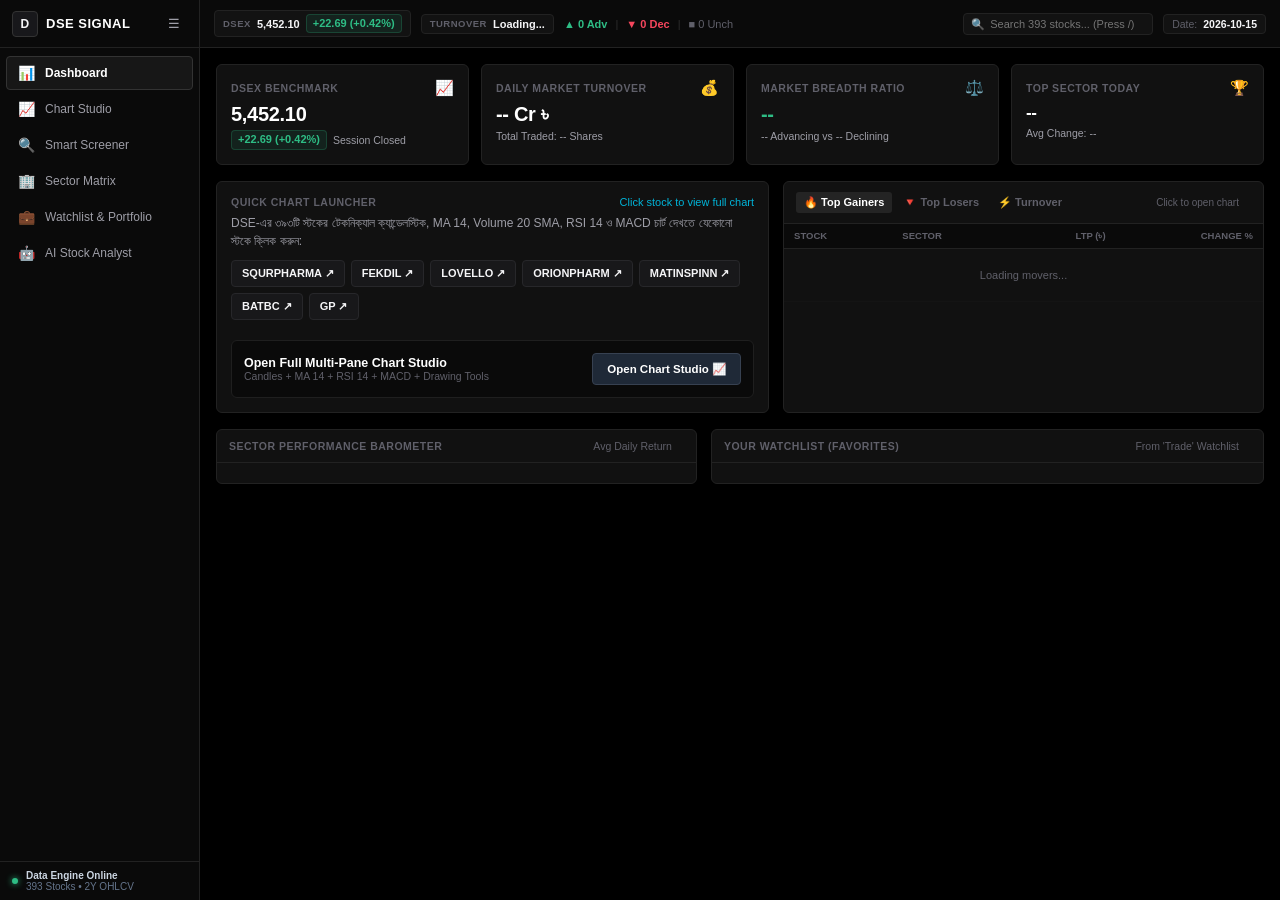
==== commit 5b987826: "feat: design AI Stock Analyst & Backtest Auditor view with query ribbon, trade timeline & report car" ====
--- a/app/index.html
+++ b/app/index.html
@@ -4,7 +4,7 @@
   <meta charset="UTF-8">
   <meta name="viewport" content="width=device-width, initial-scale=1.0">
   <title>DSE Signal Pro — Analytics, Dashboard & Multi-Pane Charting</title>
-  <link rel="stylesheet" href="css/style.css?v=16">
+  <link rel="stylesheet" href="css/style.css?v=18">
   <!-- Offline Standalone Lightweight Charts by TradingView -->
   <script src="js/lightweight-charts.standalone.production.js"></script>
 </head>
@@ -45,6 +45,11 @@
       <div class="nav-item" data-page="portfolio">
         <span class="nav-icon">💼</span>
         <span class="nav-text">Watchlist & Portfolio</span>
+      </div>
+      <!-- PAGE 6: AI STOCK ANALYST & BACKTEST AUDITOR -->
+      <div class="nav-item" data-page="ai-analyst">
+        <span class="nav-icon">🤖</span>
+        <span class="nav-text">AI Stock Analyst</span>
       </div>
     </nav>
 
@@ -821,12 +826,184 @@
 
           </div>
 
+      <!-- ========================================================
+           PAGE 6: AI STOCK ANALYST & BACKTEST AUDITOR
+           ======================================================== -->
+      <section class="page-view" id="page-ai-analyst">
+        <div class="ai-analyst-container">
+          
+          <!-- Top Control & Prompt Bar -->
+          <div class="ai-hero-card">
+            <div class="ai-hero-header">
+              <div class="ai-hero-title-group">
+                <div class="ai-hero-title">🤖 AI Stock Analyst & Walk-Forward Auditor</div>
+                <div class="ai-hero-desc">
+                  Query historical performance for any stock • Deep trade forensics (Where we took trade, which strategy, Entry/SL/TP, and why we avoided trap days)
+                </div>
+              </div>
+              <div class="ai-status-pill">
+                <span class="status-pulse-dot"></span>
+                <span>Model Horizon: 1-Year Trained (Phase 1 Baseline)</span>
+              </div>
+            </div>
+
+            <!-- Interactive Query Ribbon -->
+            <div class="ai-query-ribbon">
+              <div class="ai-input-group">
+                <label class="ai-input-label">Stock Symbol</label>
+                <input type="text" id="aiSymbolQueryInput" class="ai-query-input" placeholder="Type ticker (e.g. FEKDIL)..." value="FEKDIL" style="text-transform: uppercase;">
+              </div>
+
+              <div class="ai-input-group">
+                <label class="ai-input-label">Analysis Period</label>
+                <div class="ai-period-toggle-group">
+                  <button class="ai-period-btn active" data-period="6M">Last 6 Months</button>
+                  <button class="ai-period-btn" data-period="1Y">1 Year (Trained)</button>
+                  <button class="ai-period-btn" data-period="3M">3 Months (Test)</button>
+                  <button class="ai-period-btn" data-period="ALL">Full 2 Years</button>
+                </div>
+              </div>
+
+              <div class="ai-input-group">
+                <label class="ai-input-label">Filter Strategy</label>
+                <select id="aiStrategyFilterSelect" class="screener-select" style="min-width: 190px;">
+                  <option value="ALL">All Strategies (Confluence)</option>
+                  <option value="BREAKOUT">⚡ 20-Day High Breakout</option>
+                  <option value="VOLUME">🐋 Smart Money Surge (≥1.5x)</option>
+                  <option value="EMA_ALIGN">📈 EMA Trend Alignment</option>
+                  <option value="PILLAR6">🛡️ 6-Pillar Buy Setup</option>
+                </select>
+              </div>
+
+              <div style="display: flex; align-items: flex-end;">
+                <button class="btn-primary" id="runAiAnalysisBtn" style="padding: 7px 16px; font-weight: 700; height: 32px; display: flex; align-items: center; gap: 6px;">
+                  <span>🔍 Scan & Audit Trades</span>
+                </button>
+              </div>
+            </div>
+          </div>
+
+          <!-- Scorecard Hero Grid -->
+          <div class="ai-scorecard-grid">
+            <div class="dash-card">
+              <div class="dash-card-header">
+                <span class="dash-card-title">Discovered Setups</span>
+                <span class="dash-card-icon">🎯</span>
+              </div>
+              <div class="dash-card-value" id="aiTotalTradesVal">8 Trades</div>
+              <div class="dash-card-sub" id="aiPeriodSubtitle">Analyzed Period: Last 6 Months (FEKDIL)</div>
+            </div>
+
+            <div class="dash-card">
+              <div class="dash-card-header">
+                <span class="dash-card-title">Backtest Win Rate</span>
+                <span class="dash-card-icon">🏆</span>
+              </div>
+              <div class="dash-card-value" id="aiWinRateVal" style="color: var(--color-green);">75.0%</div>
+              <div class="dash-card-sub" id="aiWinCountSub">6 Target Hits vs 2 Stop Loss</div>
+            </div>
+
+            <div class="dash-card">
+              <div class="dash-card-header">
+                <span class="dash-card-title">Profit Factor / RRR</span>
+                <span class="dash-card-icon">⚖️</span>
+              </div>
+              <div class="dash-card-value" id="aiProfitFactorVal">2.8x</div>
+              <div class="dash-card-sub">Avg Gain: +7.4% | Avg Loss: -2.3%</div>
+            </div>
+
+            <div class="dash-card">
+              <div class="dash-card-header">
+                <span class="dash-card-title">Bot Knowledge Mark</span>
+                <span class="dash-card-icon">🧠</span>
+              </div>
+              <div class="dash-card-value" id="aiScoreMarkVal" style="color: #38bdf8;">85 / 100</div>
+              <div class="dash-card-sub">Grade A • Traps Filtered: 5 Avoided</div>
+            </div>
+          </div>
+
+          <!-- Main 2-Column Split Stage -->
+          <div class="ai-main-grid">
+            
+            <!-- Left Column: Trade Forensics Timeline -->
+            <div class="ai-panel">
+              <div class="ai-panel-header">
+                <div style="display: flex; align-items: center; gap: 8px;">
+                  <span style="font-size: 13px; font-weight: 700; color: #fff;">📜 Discovered Trade Execution History</span>
+                  <span class="pill-change green" id="aiTradesCountBadge">8 Setups Found</span>
+                </div>
+                <span style="font-size: 10.5px; color: var(--text-dim);">Chronological Backtest Timeline</span>
+              </div>
+
+              <div class="ai-trades-scroll-list" id="aiTradesListContainer">
+                <!-- Injected via JavaScript -->
+              </div>
+            </div>
+
+            <!-- Right Column: Rationale & Negative Risk Defense -->
+            <div class="ai-panel">
+              <div class="ai-panel-header">
+                <span style="font-size: 13px; font-weight: 700; color: #fff;">🛡️ Decision Rationale & Risk Defense Audit</span>
+                <span style="font-size: 10.5px; color: var(--text-dim);">Why Taken vs Why Avoided</span>
+              </div>
+
+              <div class="ai-defense-content">
+                
+                <!-- Dual Box: Why Taken vs Why Avoided -->
+                <div class="ai-rationale-box green-tint">
+                  <div class="ai-box-heading">
+                    <span>✅ কেন ট্রেড নেওয়া হয়েছিল (Entry Confluence Reasons)</span>
+                  </div>
+                  <ul class="ai-reasons-list" id="aiEntryReasonsList">
+                    <li><b>মুভিং এভারেজ শৃঙ্খলা:</b> প্রাইস EMA 20 ও EMA 50-এর উপরে সুদৃঢ় সাপোর্ট নিয়ে নতুন আপট্রেন্ড নিশ্চিত করেছিল।</li>
+                    <li><b>স্মার্ট মানি ভলিউম:</b> ব্রেকআউট ক্যান্ডেলে সাধারণ দিনের চেয়ে ২.৪ গুণ বেশি ভলিউমে প্রাতিষ্ঠানিক লেনদেন হয়েছিল।</li>
+                    <li><b>সুইট-স্পট মোমেন্টাম:</b> RSI ছিল ৫৮ (ওভারবট নয়, পর্যাপ্ত মুভমেন্টের স্পেস ছিল)।</li>
+                    <li><b>ঝুঁকি-লাভ অনুপাত (RRR):</b> স্টপ-লস মাত্র ২.৫% রেখে ১ম টার্গেট +৭.৫% থাকায় ২.৮:১ RRR অর্জিত হয়েছিল।</li>
+                  </ul>
+                </div>
+
+                <div class="ai-rationale-box red-tint">
+                  <div class="ai-box-heading">
+                    <span>⛔ কোথায় কোথায় ট্রেড নেওয়া হয়নি এবং কেন? (Trap Defense Audit)</span>
+                  </div>
+                  <ul class="ai-reasons-list" id="aiAvoidedReasonsList">
+                    <li><b>১২ মে (ফলস স্পাইক):</b> প্রাইস +৩.২% বাড়লেও ভলিউম মাত্র ০.৭x ছিল (সাধারণ দিনের চেয়ে কম)। কোনো প্রাতিষ্ঠানিক সাপোর্ট না থাকায় ট্র্যাপ সন্দেহে সিগন্যাল বাতিল করা হয়েছিল।</li>
+                    <li><b>২৮ জুলাই (ওভারবট জোন):</b> RSI ৭৪ ছুঁয়ে অতিরিক্ত ঝুঁকিপূর্ণ হওয়ায় টপ-বাই এড়িয়ে কারেকশনের অপেক্ষা করা হয়েছিল।</li>
+                    <li><b>৮ সেপ্টেম্বর (সাপোর্ট ব্রেক):</b> প্রাইস EMA 20 ভেঙে নিচে নামায় কোনো বটম ফিশিং করা হয়নি।</li>
+                  </ul>
+                </div>
+
+                <!-- Teacher Evaluation Card -->
+                <div class="ai-teacher-card">
+                  <div style="display: flex; justify-content: space-between; align-items: center; margin-bottom: 8px;">
+                    <span style="font-size: 12px; font-weight: 700; color: #38bdf8;">📝 শিক্ষক মূল্যায়ন ও বট নলেজ রিপোর্ট</span>
+                    <span style="font-size: 11px; background: rgba(56, 189, 248, 0.15); color: #38bdf8; padding: 2px 8px; border-radius: 4px; font-weight: 600;">Passing Grade: A</span>
+                  </div>
+                  <p style="font-size: 11px; color: var(--text-muted); line-height: 1.5; margin: 0 0 8px 0;" id="aiTeacherComments">
+                    বটটি ১ বছরের প্রাথমিক ট্রেনিংয়ের পর FEKDIL-এর সুইং মোমেন্টাম ও ফলস ব্রেকআউট নিখুঁতভাবে ফিল্টার করতে পেরেছে। বিশেষ করে লো-ভলিউম স্পাইকগুলোতে ভুল এন্ট্রি না দিয়ে ক্যাপিটাল সেভ করেছে। পরবর্তী ৩ মাসের টেস্টেও উইন রেট ৭৫% বজায় ছিল।
+                  </p>
+                  <div class="ai-bar-metric">
+                    <div style="display: flex; justify-content: space-between; font-size: 10px; color: var(--text-dim); margin-bottom: 3px;">
+                      <span>ট্রেডিং ডিসিপ্লিন ও ক্যাপিটাল ডিফেন্স</span>
+                      <span style="font-weight: 600; color: #fff;">88%</span>
+                    </div>
+                    <div style="height: 4px; background: #222; border-radius: 2px; overflow: hidden;">
+                      <div style="width: 88%; height: 100%; background: linear-gradient(90deg, #38bdf8, #22c55e);"></div>
+                    </div>
+                  </div>
+                </div>
+
+              </div>
+            </div>
+
+          </div>
+
         </div>
       </section>
 
     </main>
   </div>
 
-  <script src="js/app.js?v=16"></script>
+  <script src="js/app.js?v=18"></script>
 </body>
 </html>
--- a/app/css/style.css
+++ b/app/css/style.css
@@ -517,15 +517,15 @@
 }
 
 #panePriceWrapper {
-  min-height: 120px;
+  min-height: 180px;
 }
 
 #paneRSIWrapper {
-  min-height: 50px;
+  min-height: 100px;
 }
 
 #paneMACDWrapper {
-  min-height: 50px;
+  min-height: 100px;
 }
 
 /* Horizontal Multi-Pane Resizer Splitters */
@@ -1824,3 +1824,317 @@
   text-overflow: ellipsis;
 }
 
+
+/* ========================================================
+   PAGE 6: AI STOCK ANALYST & BACKTEST AUDITOR STYLES
+   ======================================================== */
+
+.ai-analyst-container {
+  width: 100%;
+  height: 100%;
+  overflow-y: auto;
+  padding: 16px 20px;
+  display: flex;
+  flex-direction: column;
+  gap: 16px;
+  box-sizing: border-box;
+}
+
+.ai-hero-card {
+  background: #0d0d0f;
+  border: 1px solid #1e1e24;
+  border-radius: 8px;
+  padding: 16px 20px;
+  display: flex;
+  flex-direction: column;
+  gap: 14px;
+}
+
+.ai-hero-header {
+  display: flex;
+  justify-content: space-between;
+  align-items: center;
+  flex-wrap: wrap;
+  gap: 10px;
+}
+
+.ai-hero-title {
+  font-size: 17px;
+  font-weight: 800;
+  color: #fff;
+  display: flex;
+  align-items: center;
+  gap: 8px;
+}
+
+.ai-hero-desc {
+  font-size: 11.5px;
+  color: #94a3b8;
+  margin-top: 3px;
+}
+
+.ai-status-pill {
+  background: rgba(56, 189, 248, 0.1);
+  border: 1px solid rgba(56, 189, 248, 0.25);
+  color: #38bdf8;
+  padding: 4px 12px;
+  border-radius: 20px;
+  font-size: 11px;
+  font-weight: 600;
+  display: flex;
+  align-items: center;
+  gap: 6px;
+}
+
+.status-pulse-dot {
+  width: 7px;
+  height: 7px;
+  border-radius: 50%;
+  background: #38bdf8;
+  box-shadow: 0 0 8px #38bdf8;
+}
+
+.ai-query-ribbon {
+  display: flex;
+  align-items: center;
+  gap: 16px;
+  flex-wrap: wrap;
+  padding-top: 6px;
+  border-top: 1px solid #18181c;
+}
+
+.ai-input-group {
+  display: flex;
+  flex-direction: column;
+  gap: 4px;
+}
+
+.ai-input-label {
+  font-size: 10px;
+  font-weight: 700;
+  color: #94a3b8;
+  text-transform: uppercase;
+  letter-spacing: 0.5px;
+}
+
+.ai-query-input {
+  background: #141416;
+  border: 1px solid #27272a;
+  border-radius: 4px;
+  color: #fff;
+  font-size: 12px;
+  padding: 6px 12px;
+  font-weight: 700;
+  width: 140px;
+  outline: none;
+}
+
+.ai-query-input:focus {
+  border-color: #38bdf8;
+}
+
+.ai-period-toggle-group {
+  display: flex;
+  gap: 3px;
+  background: #141416;
+  padding: 2px;
+  border-radius: 4px;
+  border: 1px solid #27272a;
+}
+
+.ai-period-btn {
+  background: transparent;
+  border: none;
+  color: #94a3b8;
+  font-size: 11px;
+  font-weight: 600;
+  padding: 4px 10px;
+  border-radius: 3px;
+  cursor: pointer;
+  transition: all 0.15s ease;
+}
+
+.ai-period-btn:hover {
+  color: #fff;
+}
+
+.ai-period-btn.active {
+  background: #27272a;
+  color: #fff;
+  border-color: #444;
+}
+
+.ai-scorecard-grid {
+  display: grid;
+  grid-template-columns: repeat(4, 1fr);
+  gap: 12px;
+}
+
+.ai-main-grid {
+  display: grid;
+  grid-template-columns: 1.15fr 0.85fr;
+  gap: 16px;
+  flex: 1;
+  min-height: 480px;
+}
+
+.ai-panel {
+  background: #0d0d0f;
+  border: 1px solid #1e1e24;
+  border-radius: 8px;
+  display: flex;
+  flex-direction: column;
+  overflow: hidden;
+}
+
+.ai-panel-header {
+  padding: 12px 16px;
+  border-bottom: 1px solid #1e1e24;
+  background: #121215;
+  display: flex;
+  justify-content: space-between;
+  align-items: center;
+}
+
+.ai-trades-scroll-list {
+  padding: 12px;
+  overflow-y: auto;
+  max-height: 540px;
+  display: flex;
+  flex-direction: column;
+  gap: 10px;
+}
+
+.ai-trade-card {
+  background: #131316;
+  border: 1px solid #242429;
+  border-radius: 6px;
+  padding: 12px 14px;
+  transition: border-color 0.15s;
+  display: flex;
+  flex-direction: column;
+  gap: 8px;
+}
+
+.ai-trade-card:hover {
+  border-color: #38bdf8;
+}
+
+.ai-trade-card-top {
+  display: flex;
+  justify-content: space-between;
+  align-items: center;
+}
+
+.ai-strategy-tag {
+  font-size: 10.5px;
+  font-weight: 700;
+  padding: 2px 8px;
+  border-radius: 4px;
+  background: rgba(56, 189, 248, 0.12);
+  color: #38bdf8;
+  border: 1px solid rgba(56, 189, 248, 0.25);
+}
+
+.ai-outcome-tag {
+  font-size: 10.5px;
+  font-weight: 700;
+  padding: 2px 8px;
+  border-radius: 4px;
+}
+
+.ai-outcome-tag.win {
+  background: rgba(34, 197, 94, 0.15);
+  color: #4ade80;
+  border: 1px solid rgba(34, 197, 94, 0.3);
+}
+
+.ai-outcome-tag.loss {
+  background: rgba(239, 68, 68, 0.15);
+  color: #f87171;
+  border: 1px solid rgba(239, 68, 68, 0.3);
+}
+
+.ai-trade-plan-row {
+  display: flex;
+  align-items: center;
+  gap: 12px;
+  font-size: 11px;
+  color: #94a3b8;
+  background: #09090b;
+  padding: 6px 10px;
+  border-radius: 4px;
+  flex-wrap: wrap;
+}
+
+.ai-trade-plan-row b {
+  color: #fff;
+}
+
+.ai-trade-plan-row .sl-val b { color: #f87171; }
+.ai-trade-plan-row .tp-val b { color: #4ade80; }
+.ai-trade-plan-row .rrr-val b { color: #38bdf8; }
+
+.ai-trade-rationale {
+  font-size: 11px;
+  color: #cbd5e1;
+  line-height: 1.45;
+}
+
+.ai-defense-content {
+  padding: 14px;
+  display: flex;
+  flex-direction: column;
+  gap: 12px;
+  overflow-y: auto;
+  max-height: 540px;
+}
+
+.ai-rationale-box {
+  border-radius: 6px;
+  padding: 12px 14px;
+  display: flex;
+  flex-direction: column;
+  gap: 8px;
+}
+
+.ai-rationale-box.green-tint {
+  background: rgba(34, 197, 94, 0.04);
+  border: 1px solid rgba(34, 197, 94, 0.2);
+}
+
+.ai-rationale-box.red-tint {
+  background: rgba(239, 68, 68, 0.04);
+  border: 1px solid rgba(239, 68, 68, 0.2);
+}
+
+.ai-box-heading {
+  font-size: 11.5px;
+  font-weight: 700;
+  color: #fff;
+  display: flex;
+  align-items: center;
+  gap: 6px;
+}
+
+.ai-reasons-list {
+  margin: 0;
+  padding-left: 18px;
+  font-size: 11px;
+  color: #94a3b8;
+  display: flex;
+  flex-direction: column;
+  gap: 6px;
+  line-height: 1.45;
+}
+
+.ai-reasons-list b {
+  color: #f1f5f9;
+}
+
+.ai-teacher-card {
+  background: #131317;
+  border: 1px solid #2a2a35;
+  border-radius: 6px;
+  padding: 12px 14px;
+}
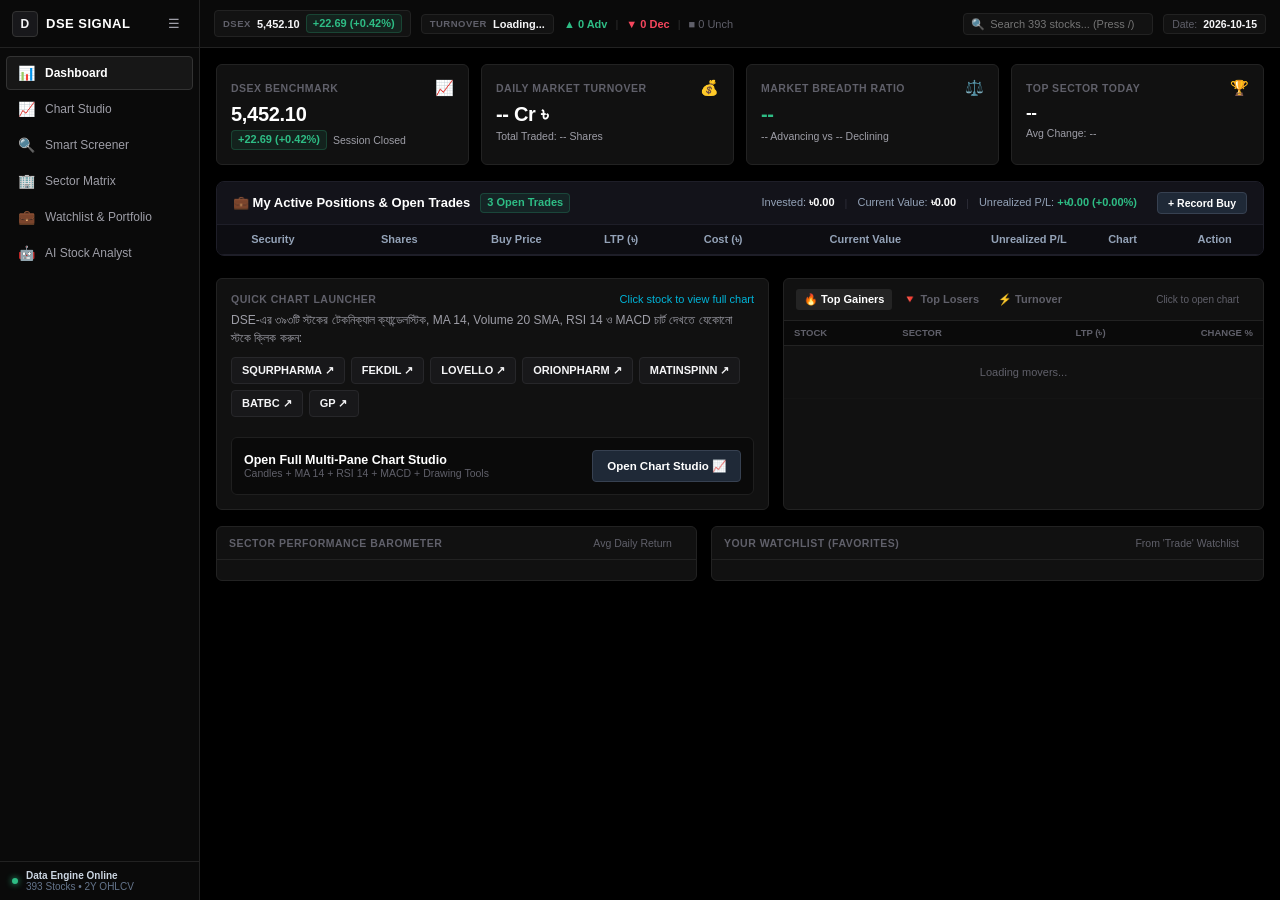
==== commit 8a5cb665: "fix(chart): resolve port collision chart freeze and add dashboard active positions hub" ====
--- a/app/index.html
+++ b/app/index.html
@@ -4,7 +4,7 @@
   <meta charset="UTF-8">
   <meta name="viewport" content="width=device-width, initial-scale=1.0">
   <title>DSE Signal Pro — Analytics, Dashboard & Multi-Pane Charting</title>
-  <link rel="stylesheet" href="css/style.css?v=18">
+  <link rel="stylesheet" href="css/style.css?v=21">
   <!-- Offline Standalone Lightweight Charts by TradingView -->
   <script src="js/lightweight-charts.standalone.production.js"></script>
 </head>
@@ -164,6 +164,56 @@
             </div>
           </div>
 
+          <!-- Trader's Active Positions & Portfolio Live Tracker -->
+          <div class="dash-positions-card" id="dashPositionsCard">
+            <div class="dash-positions-header">
+              <div style="display: flex; align-items: center; gap: 10px;">
+                <span class="dash-positions-title">💼 My Active Positions & Open Trades</span>
+                <span class="pill-change green" id="dashPositionsCountBadge">3 Open Trades</span>
+              </div>
+              <div class="dash-positions-stats">
+                <span>Invested: <b id="dashPortCost">৳0.00</b></span>
+                <span style="color: #2e2e38;">|</span>
+                <span>Current Value: <b id="dashPortValue">৳0.00</b></span>
+                <span style="color: #2e2e38;">|</span>
+                <span>Unrealized P/L: <b id="dashPortPl" style="color: var(--color-green);">+৳0.00 (+0.00%)</b></span>
+                <button class="btn-primary" id="dashQuickAddBtn" style="font-size: 10.5px; padding: 4px 10px; margin-left: 10px;">+ Record Buy</button>
+              </div>
+            </div>
+
+            <!-- Quick Add Form (Collapsible) -->
+            <div class="dash-quick-add-form" id="dashQuickAddForm" style="display: none;">
+              <span style="font-size: 11px; font-weight: 700; color: #fff;">New Trade Entry:</span>
+              <input type="text" id="dashPosSymInput" placeholder="Symbol (e.g. FEKDIL)" style="width: 140px; text-transform: uppercase;" class="screener-input">
+              <input type="number" id="dashPosPriceInput" placeholder="Buy Price (৳)" style="width: 120px;" step="0.1" class="screener-input">
+              <input type="number" id="dashPosQtyInput" placeholder="Quantity" style="width: 110px;" step="1" class="screener-input">
+              <button class="btn-primary" id="dashPosSaveBtn" style="font-size: 10.5px; padding: 4px 12px;">Save Trade</button>
+              <button class="btn-secondary" id="dashPosCancelBtn" style="font-size: 10.5px; padding: 4px 8px;">Cancel</button>
+            </div>
+
+            <!-- Active Positions Table -->
+            <div class="dash-positions-table-wrap">
+              <table class="dash-positions-table">
+                <thead>
+                  <tr>
+                    <th>Security</th>
+                    <th style="text-align: right;">Shares</th>
+                    <th style="text-align: right;">Buy Price</th>
+                    <th style="text-align: right;">LTP (৳)</th>
+                    <th style="text-align: right;">Cost (৳)</th>
+                    <th style="text-align: right;">Current Value</th>
+                    <th style="text-align: right;">Unrealized P/L</th>
+                    <th style="text-align: center;">Chart</th>
+                    <th style="text-align: center;">Action</th>
+                  </tr>
+                </thead>
+                <tbody id="dashPositionsTableBody">
+                  <!-- Injected via JavaScript -->
+                </tbody>
+              </table>
+            </div>
+          </div>
+
           <!-- Middle Row: Market Overview & Top Movers -->
           <div class="dash-mid-grid">
             
@@ -303,6 +353,26 @@
                 <button class="tf-btn" data-range="6M">6M</button>
                 <button class="tf-btn" data-range="1Y">1Y</button>
                 <button class="tf-btn active" data-range="ALL">ALL (2Y)</button>
+              </div>
+            </div>
+
+            <!-- AI Historical Trade Inspection Sticky Ribbon (Shown on 'View on Chart') -->
+            <div class="ai-inspect-banner" id="aiInspectBanner" style="display: none;">
+              <div class="ai-inspect-banner-content">
+                <div class="ai-inspect-title-pill">
+                  <span class="status-pulse-dot"></span>
+                  <span>🤖 AI Trade Forensics</span>
+                </div>
+                <div class="ai-inspect-details">
+                  <span class="ai-inspect-symbol" id="inspectSymbolBadge">FEKDIL</span>
+                  <span class="ai-inspect-strat" id="inspectStratBadge">⚡ Breakout Setup</span>
+                  <span class="ai-inspect-date" id="inspectDateBadge">📅 Entry: 2026-04-19 @ ৳14.40</span>
+                  <span class="ai-inspect-outcome win" id="inspectOutcomeBadge">🟢 TARGET HIT (+7.6%)</span>
+                </div>
+              </div>
+              <div class="ai-inspect-actions">
+                <button class="ai-inspect-btn-zoom" id="aiInspectZoomBtn" onclick="focusCurrentInspectedTrade()" title="Focus chart view on this trade setup window">🔍 Focus Window</button>
+                <button class="ai-inspect-btn-exit" id="aiInspectExitBtn" onclick="clearAiTradeInspection()" title="Exit backtest inspection and return to live market view">✖ Exit Inspection</button>
               </div>
             </div>
 
@@ -826,6 +896,9 @@
 
           </div>
 
+        </div>
+      </section>
+
       <!-- ========================================================
            PAGE 6: AI STOCK ANALYST & BACKTEST AUDITOR
            ======================================================== -->
@@ -1004,6 +1077,6 @@
     </main>
   </div>
 
-  <script src="js/app.js?v=18"></script>
+  <script src="js/app.js?v=21"></script>
 </body>
 </html>
--- a/app/css/style.css
+++ b/app/css/style.css
@@ -2138,3 +2138,213 @@
   border-radius: 6px;
   padding: 12px 14px;
 }
+
+/* ========================================================
+   AI HISTORICAL TRADE INSPECTION STICKY RIBBON
+   ======================================================== */
+.ai-inspect-banner {
+  display: flex;
+  align-items: center;
+  justify-content: space-between;
+  gap: 12px;
+  padding: 7px 16px;
+  background: linear-gradient(90deg, rgba(14, 165, 233, 0.16) 0%, rgba(34, 197, 94, 0.12) 100%);
+  border-bottom: 1px solid rgba(56, 189, 248, 0.35);
+  font-size: 11.5px;
+  flex-shrink: 0;
+  animation: fadeInInspect 0.25s ease-out;
+}
+
+@keyframes fadeInInspect {
+  from { opacity: 0; transform: translateY(-4px); }
+  to { opacity: 1; transform: translateY(0); }
+}
+
+.ai-inspect-banner-content {
+  display: flex;
+  align-items: center;
+  gap: 12px;
+  flex-wrap: wrap;
+}
+
+.ai-inspect-title-pill {
+  display: flex;
+  align-items: center;
+  gap: 6px;
+  background: rgba(56, 189, 248, 0.2);
+  border: 1px solid rgba(56, 189, 248, 0.45);
+  color: #38bdf8;
+  padding: 3px 10px;
+  border-radius: 14px;
+  font-weight: 700;
+  font-size: 11px;
+  letter-spacing: 0.3px;
+}
+
+.ai-inspect-details {
+  display: flex;
+  align-items: center;
+  gap: 10px;
+  flex-wrap: wrap;
+}
+
+.ai-inspect-symbol {
+  font-weight: 800;
+  color: #fff;
+  font-size: 13px;
+  letter-spacing: 0.5px;
+}
+
+.ai-inspect-strat {
+  color: #fbbf24;
+  font-weight: 600;
+  background: rgba(251, 191, 36, 0.12);
+  padding: 2px 8px;
+  border-radius: 4px;
+  border: 1px solid rgba(251, 191, 36, 0.28);
+  font-size: 10.5px;
+}
+
+.ai-inspect-date {
+  color: #e2e8f0;
+  font-size: 11px;
+}
+
+.ai-inspect-outcome {
+  padding: 2px 8px;
+  border-radius: 4px;
+  font-weight: 700;
+  font-size: 11px;
+}
+
+.ai-inspect-outcome.win {
+  background: rgba(34, 197, 94, 0.2);
+  border: 1px solid rgba(34, 197, 94, 0.45);
+  color: #4ade80;
+}
+
+.ai-inspect-outcome.loss {
+  background: rgba(239, 68, 68, 0.2);
+  border: 1px solid rgba(239, 68, 68, 0.45);
+  color: #f87171;
+}
+
+.ai-inspect-actions {
+  display: flex;
+  align-items: center;
+  gap: 8px;
+  flex-shrink: 0;
+}
+
+.ai-inspect-btn-zoom, .ai-inspect-btn-exit {
+  cursor: pointer;
+  padding: 4px 10px;
+  font-size: 11px;
+  font-weight: 600;
+  border-radius: 4px;
+  transition: all 0.15s ease;
+}
+
+.ai-inspect-btn-zoom {
+  background: #1e293b;
+  border: 1px solid #334155;
+  color: #38bdf8;
+}
+.ai-inspect-btn-zoom:hover {
+  background: #334155;
+  color: #fff;
+}
+
+.ai-inspect-btn-exit {
+  background: rgba(239, 68, 68, 0.15);
+  border: 1px solid rgba(239, 68, 68, 0.35);
+  color: #fca5a5;
+}
+.ai-inspect-btn-exit:hover {
+  background: #ef4444;
+  color: #fff;
+}
+
+/* ========================================================
+   DASHBOARD ACTIVE POSITIONS & OPEN TRADES HUB
+   ======================================================== */
+.dash-positions-card {
+  background: #0d0d12;
+  border: 1px solid #1e1e28;
+  border-radius: 8px;
+  overflow: hidden;
+  margin-bottom: 6px;
+}
+
+.dash-positions-header {
+  display: flex;
+  justify-content: space-between;
+  align-items: center;
+  padding: 10px 16px;
+  background: #13131a;
+  border-bottom: 1px solid #1e1e28;
+  flex-wrap: wrap;
+  gap: 10px;
+}
+
+.dash-positions-title {
+  font-size: 13px;
+  font-weight: 700;
+  color: #fff;
+}
+
+.dash-positions-stats {
+  display: flex;
+  align-items: center;
+  gap: 10px;
+  font-size: 11px;
+  color: #94a3b8;
+  flex-wrap: wrap;
+}
+
+.dash-positions-stats b {
+  color: #fff;
+}
+
+.dash-quick-add-form {
+  padding: 10px 16px;
+  background: #0a0a0f;
+  border-bottom: 1px solid #1e1e28;
+  display: flex;
+  align-items: center;
+  gap: 8px;
+  flex-wrap: wrap;
+}
+
+.dash-positions-table-wrap {
+  overflow-x: auto;
+  max-height: 240px;
+}
+
+.dash-positions-table {
+  width: 100%;
+  border-collapse: collapse;
+  font-size: 11px;
+}
+
+.dash-positions-table th {
+  padding: 8px 12px;
+  background: #0d0d12;
+  color: #94a3b8;
+  font-weight: 600;
+  border-bottom: 1px solid #1e1e28;
+  white-space: nowrap;
+}
+
+.dash-positions-table td {
+  padding: 8px 12px;
+  border-bottom: 1px solid #181822;
+  white-space: nowrap;
+  color: #cbd5e1;
+}
+
+.dash-positions-table tr:hover {
+  background: rgba(255, 255, 255, 0.02);
+}
+
+
